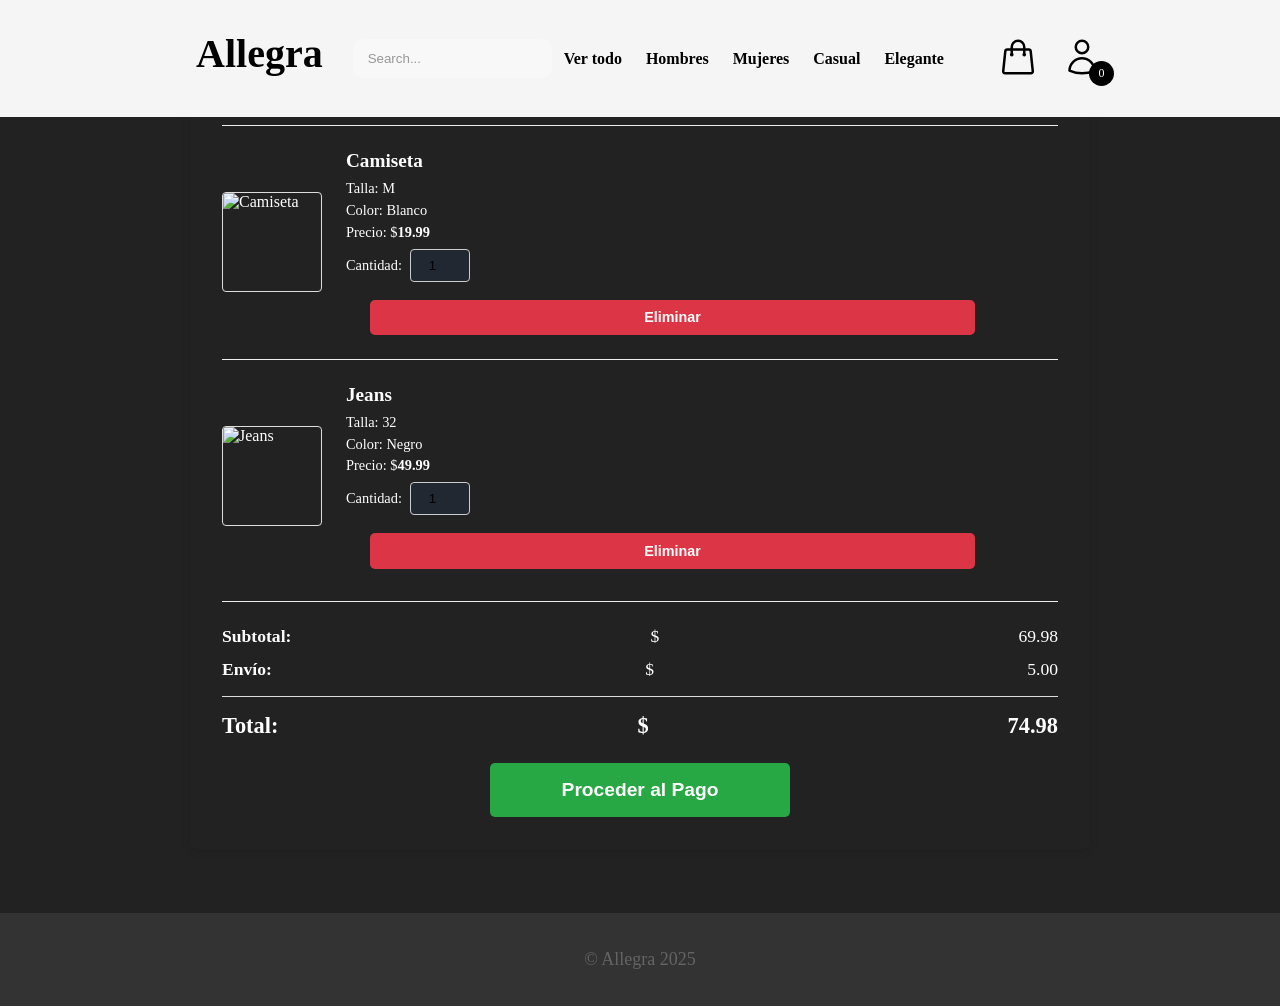
==== cart.html @ 935fc61a "Agregar la página del carrito de compras con funcionalidad basica" ====
<!DOCTYPE html>
<html lang="es">
<head>
    <meta charset="UTF-8">
    <meta name="viewport" content="width=device-width, initial-scale=1.0">
    <title>Carrito de Compras - Allegra</title>
    <link rel="stylesheet" href="asset/styles.css">
    <link rel="stylesheet" href="asset/stylesCart.css">
</head>
<body>
    <header>
        <div class="container">
            <h1 class="logo">Allegra</h1>
            <div class="search-bar">
                <input type="text" placeholder="Search...">
            </div>
            <nav>
                <ul>
                    <li><a href="index.html#product-grid">Ver todo</a></li>
                    <li><a href="men.html">Hombres</a></li>
                    <li><a href="woman.html">Mujeres</a></li>
                    <li><a href="#">Casual</a></li>
                    <li><a href="#">Elegante</a></li>
                </ul>
            </nav>
            <div class="container-icon">
                <a href="cart.html">
                    <svg xmlns="http://www.w3.org/2000/svg" fill="none" viewBox="0 0 24 24" stroke-width="1.5"
                    stroke="currentColor" class="icon-cart">
                    <path stroke-linecap="round" stroke-linejoin="round"
                        d="M15.75 10.5V6a3.75 3.75 0 1 0-7.5 0v4.5m11.356-1.993 1.263 12c.07.665-.45 1.243-1.119 1.243H4.25a1.125 1.125 0 0 1-1.12-1.243l1.264-12A1.125 1.125 0 0 1 5.513 7.5h12.974c.576 0 1.059.435 1.119 1.007ZM8.625 10.5a.375.375 0 1 1-.75 0 .375.375 0 0 1 .75 0Zm7.5 0a.375.375 0 1 1-.75 0 .375.375 0 0 1 .75 0Z" />
                </svg>
                </a>
                <a href="login.html">
                    <svg xmlns="http://www.w3.org/2000/svg" fill="none" viewBox="0 0 24 24" stroke-width="1.5"
                        stroke="currentColor" class="icon-user">
                        <path stroke-linecap="round" stroke-linejoin="round"
                            d="M15.75 6a3.75 3.75 0 1 1-7.5 0 3.75 3.75 0 0 1 7.5 0ZM4.501 20.118a7.5 7.5 0 0 1 14.998 0A17.933 17.933 0 0 1 12 21.75c-2.676 0-5.216-.584-7.499-1.632Z" />
                    </svg>
                </a>
                <div class="count-products">
                    <span id="contador-productos">0</span>
                </div>
            </div>
        </div>
    </header>

    <main>
        <section class="cart-container">
            <h2>Carrito de Compras</h2>

            <div class="cart-items">
                <div class="cart-item">
                    <img src="https://via.placeholder.com/100" alt="Camiseta">
                    <div class="item-details">
                        <h3>Camiseta</h3>
                        <p>Talla: M</p>
                        <p>Color: Blanco</p>
                        <p>Precio: $<span class="item-price">19.99</span></p>
                        <div class="item-quantity">
                            <label for="qty-1">Cantidad:</label>
                            <input type="number" id="qty-1" value="1" min="1" onchange="updateCart()">
                        </div>
                        <button class="remove-item" onclick="removeItem(this)">Eliminar</button>
                    </div>
                </div>

                <div class="cart-item">
                    <img src="https://via.placeholder.com/100" alt="Jeans">
                    <div class="item-details">
                        <h3>Jeans</h3>
                        <p>Talla: 32</p>
                        <p>Color: Negro</p>
                        <p>Precio: $<span class="item-price">49.99</span></p>
                        <div class="item-quantity">
                            <label for="qty-2">Cantidad:</label>
                            <input type="number" id="qty-2" value="1" min="1" onchange="updateCart()">
                        </div>
                        <button class="remove-item" onclick="removeItem(this)">Eliminar</button>
                    </div>
                </div>

                </div>

            <div class="cart-summary">
                <div class="summary-row">
                    <span>Subtotal:</span>
                    $<span id="subtotal">0.00</span>
                </div>
                <div class="summary-row">
                    <span>Envío:</span>
                    $<span id="shipping">5.00</span>
                </div>
                <div class="summary-row total">
                    <span>Total:</span>
                    $<span id="total">0.00</span>
                </div>
                <button class="checkout-button">Proceder al Pago</button>
            </div>
        </section>
    </main>
    <footer>
        <div class="container">
            <p>&copy; Allegra 2025</p>
        </div>
    </footer>

    <script src="asset/scriptCart.js"></script>
</body>
</html>
---- asset/styles.css ----
* {
    margin: 0;
    padding: 0;
    box-sizing: border-box;
}


body {
    margin: 0 auto;
    background-color: white;
    max-width: 100 px;
    font-family: 'Playfair Display', serif;
}

html {
    scroll-behavior: smooth;
}

h1 {
    font-size: 3.5em;
}

h2 {
    font-size: 2.0em;
}

p {
    font-size: 1.25em;
}

ul {
    list-style: none;
    display: flex;
    justify-content: space-around;
    padding: 0;

}

button {
    width: 85%;
    padding: 12px;
    margin-top: 18px;
    border: none;
    border-radius: 10px;
    background-color: #000;
    color: #fff;
    cursor: pointer;
    font-weight: bold;
    transition: background 0.3s;
}

button:hover {
    background-color: grey;
}

.container {
    max-width: 1400px;
    margin: auto;
}

.search-bar input {
    padding: 8px;
    border-radius: 20px;
    border: 1px solid #ccc;
    width: 500px;
}

.icon-cart {
    width: 40px;
    height: 40px;
    stroke: #000;

}

.icon-cart:hover {
    cursor: pointer;
}

.icon-user {
    width: 40px;
    height: 40px;
}

img {
    max-width: 100%;
}

header {
    display: flex;
    justify-content: space-between;
    padding: 5px 0 5px 0;
    background-color: whitesmoke;
    z-index: 1;
}

.container-icon {
    position: relative;
}

.count-products {
    position: absolute;
    top: 55% right 0;
    background-color: #000;
    color: #fff;
    width: 25px;
    height: 25px;
    display: flex;
    justify-content: center;
    align-items: center;
    border-radius: 50%;
}

#contador-productos {
    font-size: 12px;
}


.cart-product {
    display: flex;
    align-items: center;
    justify-content: space-between;
    padding: 30px;

    border-bottom: 1px solid rgba(0, 0, 0, 0.20);
}


.info-cart-product {
    display: flex;
    justify-content: space-between;
    flex: 0.8;
}

.titulo-producto-carrito {
    font-size: 20px;
}

.precio-producto-carrito {
    font-weight: 700;
    font-size: 20px;
    margin-left: 10px;
}

.cantidad-producto-carrito {
    font-weight: 400;
    font-size: 20px;
}

.cart-total {
    display: flex;
    justify-content: center;
    align-items: center;
    padding: 20px 0;
    gap: 20px;
}

.cart-total h3 {
    font-size: 20 px;
    font-weight: 700;
}

.total-pagar {
    font-size: 20 px;
    font-weight: 900;
}

.icon-close {
    width: 25px;
    height: 25px;
}

.icon-close:hover {
    stroke: red;
    cursor: pointer;
}

.container-cart-products {
    position: absolute;
    top: 50px;
    right: 0;
    background-color: white;
    width: 400px;
    z-index: 2;
    box-shadow: 0 10px 20px rgba(0, 0, 0, 0.20);
    border-radius: 10px;


}

header .logo {
    margin: 0;
    padding: 25px 30px;
    font-weight: bold;

}

header .container {
    display: flex;
    flex-direction: column;
    align-items: center;
}

header .container-icon {
    display: flex;
    flex-direction: column;
    align-items: center;
}

header nav {
    display: flex;
    flex-direction: column;
    text-align: center;
    padding-bottom: 25px;
}

header a {
    padding: 5px 12px;
    text-decoration: none;
    font-weight: bold;
    color: black;
}

header a:hover {
    color: grey;
}

#hero {
    display: flex;
    align-items: center;
    justify-content: center;
    text-align: center;
    flex-direction: column;
    height: 90vh;
    color: white;
    background-image: linear-gradient(0deg,
            rgba(0, 0, 0, 0.5),
            rgba(0, 0, 0, 0.5)), url("images/ben-scott-bCnM5P0gcpY-unsplash.jpg");
    background-repeat: no-repeat;
    background-size: cover;
    background-position: center center;
}

#hero h1 {
    color: white;
}


.button-register {
    padding: 10px 40 px;
    margin-top: 18px;
    border: none;
    border-radius: 10px;
    background-color: #000;
    color: #fff;
    cursor: pointer;
    font-weight: bold;
}


.button-register:hover {
    color: gray;
}

footer {
    font-size: 0.5vw;

}

footer p {
    margin: 0;
    padding: 12px;
    color: rgb(100, 100, 100)
}

footer .container {
    height: 150 px;
    display: flex;
    justify-content: center;
    align-items: flex-end;
}

/* Main*/
.container-items {
    display: grid;
    grid-template-columns: repeat(3, 1fr);
    gap: 20px;
    padding: 50px 12px;
    padding-top: 90px;

}

.container-items-men {
    display: grid;
    grid-template-columns: repeat(3, 1fr);
    gap: 20px;
    padding: 50px 12px;
    padding-top: 150px;

}

.item {
    border-radius: 10px;
}

.item:hover {
    box-shadow: 0 10px 20px rgba(0, 0, 0, 0.20);
}

.info-product {
    padding: 15px 30 px;
    line-height: 2;
    display: flex;
    flex-direction: column;
    gap: 10px;
}

.item img {
    width: 100%;
    height: 650px;
    object-fit: cover;
    border-radius: 10px 10px 0 0;
    transition: all .5s;
}

.item figure {
    overflow: hidden;

}

.item:hover img {
    transform: scale(1.2);
}

@media(min-width:720px) {

    header {
        position: fixed;
        width: 100%;

    }

    header .container {
        flex-direction: row;
        justify-content: space-between;
    }

    header .container-icon {
        flex-direction: row;
    }

    header nav {
        flex-direction: row;
        padding-bottom: 0;
        padding-right: 30px;
    }



}

/* LOGIN */

#login {
    display: flex;
    align-items: center;
    justify-content: center;
    text-align: center;
    flex-direction: column;
    height: 100vh;
    color: white;
    background-image: linear-gradient(0deg,
            rgba(0, 0, 0, 0.5),
            rgba(0, 0, 0, 0.5)), url("images/ben-scott-bCnM5P0gcpY-unsplash.jpg");
    background-repeat: no-repeat;
    backdrop-filter: blur(8px);
    background-size: cover;
    background-position: center center;
}

.login-container {
    background: rgba(255, 255, 255, 0.886);
    border-radius: 20px;
    box-shadow: 0 8px 32px 0 rgba(31, 38, 135, 0.37);
    backdrop-filter: blur(8px);
    -webkit-backdrop-filter: blur(8px);
    border: 1px solid rgba(255, 255, 255, 0.18);
    padding: 40px;
    max-width: 400px;
    width: 90%;
    color: #000000;
    text-align: center;
}

.logo {
    font-family: 'Playfair Display', serif;
    font-size: 2.5rem;
    margin-bottom: 10px;
}

.login-title {
    font-size: 1.8rem;
    margin-bottom: 20px;
    font-weight: 600;
}

input[type="text"],
input[type="email"],
input[type="password"] {
    width: 100%;
    padding: 12px 15px;
    margin: 10px 0;
    border: none;
    border-radius: 10px;
    background: rgba(255, 255, 255, 0.3);
    color: #000000;
}

input::placeholder {
    color: rgba(111, 111, 111, 0.7);
}

.login-options {
    display: flex;
    justify-content: space-between;
    align-items: center;
    font-size: 0.9rem;
    color: #000000;
    margin-top: 10px;
}

.login-container p {
    font-size: 0.9rem;
    margin-top: 10px;
}

/* Sign Up */

#left-form{
    width: 50%;
    height: 100%;
    overflow: hidden;
    float: left;
    background-color: #fff url("images/aiony-haust-owp8uQgoK8U-unsplash.jpg") no-repeat center;
    background-size:  cover;
}

#right-form{
    width: 50%;
    height: 100%;
    margin: 0;
    float: left;
    background-color: #fff;
}
---- asset/stylesCart.css ----
/* Estilos básicos para el cuerpo y la fuente */
body {
    font-family: 'Playfair Display', serif;
  margin: 0;
  padding: 0;
  background-color: #222;
  color: #ffffff;
  display: flex;
  flex-direction: column;
  min-height: 100vh;
}c

/* Estilos para el encabezado */
header {
    display: flex;
    justify-content: space-between;
    padding: 5px 0 5px 0;
    background-color: whitesmoke;
    z-index: 1;
}

header .logo {
    font-family: 'Playfair Display', serif;
    font-size: 2.5rem;
    margin: 0;
    padding: 25px 30px;
    font-weight: bold;
    margin-bottom: 10px;
    color: #000000;
}

header .container {
    display: flex;
    flex-direction: column;
    align-items: center;
}

header .container-icon {
    display: flex;
    flex-direction: column;
    align-items: center;
    position: relative;
}

.search-bar input {
    width: 100%;
    padding: 12px 15px;
    margin: 10px 0;
    border: none;
    border-radius: 10px;
    background: rgba(255, 255, 255, 0.3);
    color: #000000;
    
}

.icon-cart {
    width: 40px;
    height: 40px;
    stroke: #000;
}

.icon-cart:hover {
    cursor: pointer;
}

.icon-user {
    width: 40px;
    height: 40px;
}

.count-products {
    position: absolute;
    top: 55%;
    right: 0;
    background-color: #000;
    color: #fff;
    width: 25px;
    height: 25px;
    display: flex;
    justify-content: center;
    align-items: center;
    border-radius: 50%;
}

#contador-productos {
    font-size: 12px;
}

header nav {
    display: flex;
    flex-direction: column;
    text-align: center;
    padding-bottom: 25px;
}

header a {
    padding: 5px 12px;
    text-decoration: none;
    font-weight: bold;
    color: black;
}

header a:hover {
    color: grey;
}

@media(min-width:720px) {
    header {
      position: fixed;  
      width: 100%;
      top: 0;

        
    }
    header .container {
        flex-direction: row;
        justify-content: space-between;
    }
    header .container-icon {
        flex-direction: row;
    }
    header nav {
        flex-direction: row;
        padding-bottom: 0;
        padding-right: 30px;
    }

    footer {
        position: static;
        width: 100%;
        left: 0;
        bottom: 0;
        background-color: #333;
        color: #fff;
        text-align: center;
        padding: 1.5rem 0;
        margin-top: 2rem;
        font-size: 0.9rem;
    }
}

/* Estilos para el contenedor principal del carrito */
.cart-container {
  max-width: 900px;
  margin: 2rem auto;
  background-color: #222;
  padding: 2rem;
  border-radius: 8px;
  box-shadow: 0 2px 10px rgba(0, 0, 0, 0.1);
}



.cart-container h2 {
  text-align: center;
  color: #333;
  margin-bottom: 1.5rem;
}

/* Estilos para los artículos individuales en el carrito */
.cart-items {
  border-top: 1px solid #eee;
  padding-top: 1.5rem;
}

.cart-item {
  display: flex;
  align-items: center;
  margin-bottom: 1.5rem;
  padding-bottom: 1.5rem;
  border-bottom: 1px solid #eee;
}

.cart-item:last-child {
  border-bottom: none;
  padding-bottom: 0;
}

.cart-item img {
  width: 100px;
  height: 100px;
  object-fit: cover;
  margin-right: 1.5rem;
  border-radius: 4px;
  border: 1px solid #ddd;
}

.item-details {
  flex-grow: 1;
}

.item-details h3 {
  margin: 0 0 0.5rem 0;
  font-size: 1.2rem;
  color: #ffffff;
}

.item-details p {
  margin: 0.3rem 0;
  color: #ffffff;
  font-size: 0.9rem;
}

.item-details .item-price {
  font-weight: bold;
  color: #ffffff;
}

.item-quantity {
  display: flex;
  align-items: center;
  margin-top: 0.5rem;
}

.item-quantity label {
  margin-right: 0.5rem;
  font-size: 0.9rem;
  color: #ffffff;
}

.item-quantity input[type="number"] {
  width: 60px;
  padding: 0.5rem;
  border: 1px solid #ccc;
  border-radius: 4px;
  text-align: center;
  background-color: #222831;
}

.remove-item {
  background-color: #dc3545;
  color: #fff;
  border: none;
  padding: 0.6rem 1rem;
  border-radius: 5px;
  cursor: pointer;
  font-size: 0.9rem;
  transition: background-color 0.3s ease;
  margin-left: 1.5rem;
  
}

.remove-item:hover {
  background-color: #c82333;
}

/* Estilos para el resumen del carrito */
.cart-summary {
  margin-top: 2rem;
  padding-top: 1.5rem;
  border-top: 1px solid #eee;
  text-align: right;
}

.summary-row {
  display: flex;
  justify-content: space-between;
  margin-bottom: 0.8rem;
  font-size: 1.1rem;
}

.summary-row span:first-child {
  font-weight: bold;
  color: #ffffff;
}

.summary-row.total {
  font-size: 1.4rem;
  font-weight: bold;
  color: #ffffff;
  border-top: 1px solid #ddd;
  padding-top: 1rem;
  margin-top: 1rem;
}

.checkout-button {
  background-color: #28a745;
  color: #fff;
  border: none;
  padding: 1rem 2rem;
  border-radius: 5px;
  cursor: pointer;
  font-size: 1.2rem;
  margin-top: 1.5rem;
  transition: background-color 0.3s ease;
  width: 100%;
  max-width: 300px;
  display: block;
  margin-left: auto;
  margin-right: auto;
}

.checkout-button:hover {
  background-color: #218838;
}

/* Estilos para el pie de página */
footer {
    font-size: 0.5vw;
    width: 100%;
    position: static;
    left: 0;
    bottom: 0;
  background-color: #333;
  color: #fff;
    text-align: center;
    padding: 1.5rem 0;
  margin-top: 2rem;
  font-size: 0.9rem;
}

footer p {
    margin: 0;
    padding: 12px;
    color: rgb(100, 100, 100)
}

footer .container {
    height: 150 px;
    display: flex;
    justify-content: center;
    align-items: flex-end;
}

html, body {
    height: 100%;
}
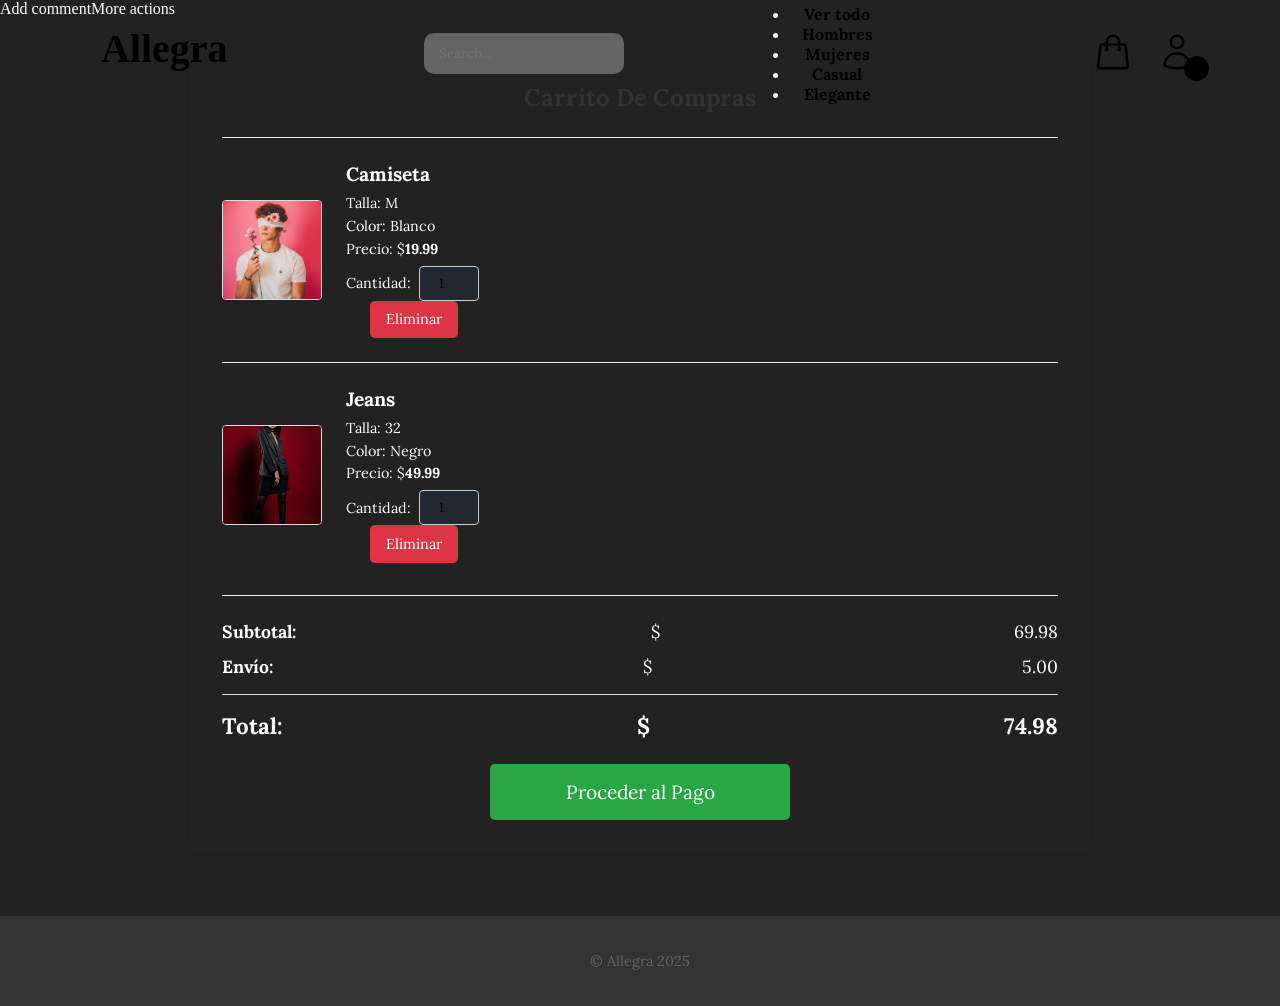
==== commit 8aa5efcf: "Carrito terminado" ====
--- a/cart.html
+++ b/cart.html
@@ -1,4 +1,4 @@
-<!DOCTYPE html>
+<!DOCTYPE html>Add commentMore actions
 <html lang="es">
 <head>
     <meta charset="UTF-8">
@@ -16,7 +16,7 @@
             </div>
             <nav>
                 <ul>
-                    <li><a href="index.html#product-grid">Ver todo</a></li>
+                    <li><a href="#product-grid">Ver todo</a></li>
                     <li><a href="men.html">Hombres</a></li>
                     <li><a href="woman.html">Mujeres</a></li>
                     <li><a href="#">Casual</a></li>
@@ -39,7 +39,7 @@
                     </svg>
                 </a>
                 <div class="count-products">
-                    <span id="contador-productos">0</span>
+                    <span id="contador-productos"></span>
                 </div>
             </div>
         </div>
@@ -51,7 +51,7 @@
 
             <div class="cart-items">
                 <div class="cart-item">
-                    <img src="https://via.placeholder.com/100" alt="Camiseta">
+                    <img src="asset/images/tide_trasher_x-EAp7LSPhg6c-unsplash.jpg" alt="Camiseta">
                     <div class="item-details">
                         <h3>Camiseta</h3>
                         <p>Talla: M</p>
@@ -66,7 +66,7 @@
                 </div>
 
                 <div class="cart-item">
-                    <img src="https://via.placeholder.com/100" alt="Jeans">
+                    <img src="asset/images/ryanwar-hanif-sgvT6QGJhfY-unsplash.jpg" alt="Jeans">
                     <div class="item-details">
                         <h3>Jeans</h3>
                         <p>Talla: 32</p>
@@ -107,4 +107,4 @@
 
     <script src="asset/scriptCart.js"></script>
 </body>
-</html>
+</html>
--- a/asset/styles.css
+++ b/asset/styles.css
@@ -1,79 +1,85 @@
+@import url("css/variables.css");
+
 * {
+    padding: 0;
     margin: 0;
-    padding: 0;
     box-sizing: border-box;
-}
-
-
-body {
-    margin: 0 auto;
-    background-color: white;
-    max-width: 100 px;
-    font-family: 'Playfair Display', serif;
-}
-
-html {
     scroll-behavior: smooth;
-}
-
-h1 {
-    font-size: 3.5em;
-}
-
-h2 {
-    font-size: 2.0em;
-}
-
-p {
-    font-size: 1.25em;
-}
-
-ul {
+    font-family: var(--font-family-lora);
+}
+
+
+/* ============= START HEADER ============= */
+
+.header {
+    display: flex;
+    align-items: center;
+    position: fixed;
+    top: 0;
+    height: var(--header-height);
+    background-color: transparent;
+    transition: background var(--default-duration) ease;
+    z-index: 1000;
+}
+
+.header__container {
+    display: flex;
+    justify-content: space-between;
+    align-items: center;
+    padding: 0 var(--padding-1);
+}
+
+.header__logo h1 {
+    color: var(--black-75);
+    font-size: var(--font-size-2);
+}
+
+.header__links {
     list-style: none;
     display: flex;
-    justify-content: space-around;
-    padding: 0;
-
-}
-
-button {
-    width: 85%;
-    padding: 12px;
-    margin-top: 18px;
-    border: none;
-    border-radius: 10px;
-    background-color: #000;
-    color: #fff;
-    cursor: pointer;
-    font-weight: bold;
-    transition: background 0.3s;
-}
-
-button:hover {
-    background-color: grey;
-}
-
-.container {
-    max-width: 1400px;
-    margin: auto;
-}
-
-.search-bar input {
-    padding: 8px;
-    border-radius: 20px;
-    border: 1px solid #ccc;
-    width: 500px;
-}
-
+}
+
+.header__link {
+    position: relative;
+    padding: var(--padding-1);
+    font-size: calc(var(--font-size-1) * 1.1);
+    color: var(--black-75);
+    text-transform: uppercase;
+}
+
+.header__link a {
+    position: relative;
+}
+
+.header__link a::after {
+    content: "";
+    position: absolute;
+    bottom: -15px;
+    left: 0;
+    width: 100%;
+    height: 1px;
+    background-color: var(--black-75);
+    opacity: 0;
+    transition: all var(--default-duration) ease;
+}
+
+.header__link a:hover::after,
+.header__link a.active::after {
+    bottom: -5px;
+    opacity: 1;
+}
+
+.container-icon {
+    position: relative;
+}
 .icon-cart {
     width: 40px;
     height: 40px;
-    stroke: #000;
-
-}
-
+
+}
 .icon-cart:hover {
     cursor: pointer;
+    color: gray;
 }
 
 .icon-user {
@@ -81,373 +87,687 @@
     height: 40px;
 }
 
-img {
-    max-width: 100%;
-}
-
-header {
+.icon-user:hover {
+    cursor: pointer;
+    color: gray;
+}
+
+.header__btn {
+    display: none;
+    flex-direction: column;
+    position: relative;
+    width: 30px;
+    height: 20px;
+    cursor: pointer;
+}
+
+.header__btn span {
+    position: absolute;
+    top: calc(var(--i) * 1px);
+    width: 100%;
+    height: 1px;
+    background-color: var(--black-100);
+    transition: all var(--default-duration) ease;
+}
+
+.menu-toggled .header__btn span:nth-child(1) {
+    transform: rotate(-45deg);
+    top: 10px;
+}
+
+.menu-toggled .header__btn span:nth-child(2) {
+    opacity: 0;
+}
+
+.menu-toggled .header__btn span:nth-child(3) {
+    transform: rotate(45deg);
+    top: 10px;
+}
+
+@media screen and (max-width: 768px) {
+    .header__btn {
+        display: flex;
+    }
+
+    .header__links {
+        position: fixed;
+        flex-direction: column;
+        align-items: center;
+        row-gap: 1.5rem;
+        top: var(--header-height);
+        left: -200%;
+        bottom: 0;
+        min-width: 240px;
+        width: 100%;
+        max-width: 300px;
+        background-color: var(--white-100-opcty-212);
+        border: 1px solid var(--white-95);
+        transition: left var(--default-duration) ease;
+    }
+
+    .menu-toggled .header__links {
+        left: 0;
+    }
+}
+
+/* ============= END HEADER ============= */
+
+/* ============= START HOME SECTION ============= */
+
+.home {
+    position: relative;
+    height: var(--full-view-height);
+    padding-top: var(--header-height);
+}
+
+.home__content {
+    display: flex;
+    width: 100%;
+    height: 100%;
+}
+
+.home__slide {
+    height: var(--full-view-height);
+    width: 100%;
+    background-color: var(--white-100);
+}
+
+.home__image {
+    width: 100%;
+    height: 100%;
+    transform: translateY(100px) scale(0.5);
+    opacity: 0;
+    transition: transform var(--fast-duration) ease, opacity var(--fast-duration) ease;
+}
+
+.home__slide.reveal .home__image {
+    transform: translateY(0) scale(1);
+    opacity: 1;
+}
+
+.home__image img {
+    object-fit: contain !important;
+}
+
+.home__description {
+    display: flex;
+    flex-direction: column;
+    position: absolute;
+    width: 100%;
+    top: 40%;
+    left: 50%;
+    transform: translate(-50%, -50%);
+    text-align: center;
+}
+
+.home__sub-heading {
+    font-size: clamp(var(--font-size-1-5), 4vw, var(--font-size-2));
+    font-weight: var(--font-sime-bold);
+    text-transform: capitalize;
+    color: var(--dark-lead);
+    transform: scaleX(0.2);
+    opacity: 0;
+    transition: transform var(--fast-duration) ease, opacity var(--fast-duration) ease;
+}
+
+.home__heading {
+    font-size: clamp(var(--font-size-2-5), 6vw, var(--font-size-3) * 1.5);
+    color: var(--black-100);
+    text-transform: capitalize;
+    transform: scaleX(0.2);
+    opacity: 0;
+    transition: transform var(--fast-duration) ease, opacity var(--fast-duration) ease;
+    transition-delay: 0.5s;
+}
+
+.home__slide.reveal :where(.home__sub-heading, .home__heading) {
+    transform: scaleX(1);
+    opacity: 1;
+}
+
+.shop-btn {
+    display: block;
+    position: absolute;
+    top: 70%;
+    left: 50%;
+    transform: translate(-50%, -50%);
+    padding: var(--padding-1) var(--padding-3);
+    background-color: var(--dark-lead);
+    font-weight: var(--font-sime-bold);
+    color: var(--white-100);
+    text-transform: uppercase;
+    white-space: nowrap;
+    z-index: 20;
+    transition: background var(--default-duration) ease;
+}
+
+.shop-btn:hover {
+    background-color: var(--dark-lead-hover);
+}
+
+.go-down-btn {
+    display: flex;
+    align-items: center;
+    justify-content: center;
+    position: absolute;
+    bottom: 50px;
+    right: 15%;
+    width: 90px;
+    height: 90px;
+    z-index: 20;
+    transition: transform var(--default-duration) linear;
+}
+
+.go-down-btn:hover {
+    transform: scale(1.1);
+}
+
+.go-down-btn .icon {
+    font-size: var(--font-size-2);
+}
+
+.go-down-btn .circle-text {
+    position: absolute;
+    width: 100%;
+    height: 100%;
+    animation: rotateText var(--slowest-duration) infinite linear;
+}
+
+.go-down-btn .circle-text span {
+    position: absolute;
+    font-size: calc(var(--font-size-1) / 1.3);
+    top: 0;
+    left: 50%;
+    transform: translate(-50%, -50%);
+    transform-origin: 0 45px;
+}
+
+@keyframes rotateText {
+    from {
+        transform: rotate(360deg);
+    }
+    to {
+        transform: rotate(0deg);
+    }
+}
+
+/* ============= END Home SECTION ============= */
+
+.section__title {
+    text-align: center;
+    font-size: var(--font-size-1-5);
+    margin-bottom: var(--margin-2);
+}
+
+.section__title h1 {
+    text-transform: uppercase;
+}
+
+/* ============= START NEW SECTION ============= */
+
+.new {
+    padding: calc(var(--padding-3) * 1.3) 0;
+    min-height: var(--full-view-height);
+}
+
+@media screen and (max-width: 992px) {
+    .new__content {
+        max-width: 600px;
+    }
+}
+
+@media screen and (max-width: 768px) {
+    .new__content {
+        max-width: 300px;
+    }
+}
+
+.swiper-btns {
     display: flex;
     justify-content: space-between;
-    padding: 5px 0 5px 0;
-    background-color: whitesmoke;
-    z-index: 1;
-}
-
-.container-icon {
-    position: relative;
-}
-
-.count-products {
-    position: absolute;
-    top: 55% right 0;
-    background-color: #000;
-    color: #fff;
-    width: 25px;
-    height: 25px;
-    display: flex;
+    margin-bottom: var(--margin-1);
+}
+
+.swiper-btn {
+    display: flex;
+    align-items: center;
     justify-content: center;
-    align-items: center;
-    border-radius: 50%;
-}
-
-#contador-productos {
-    font-size: 12px;
-}
-
-
-.cart-product {
-    display: flex;
-    align-items: center;
+    position: static !important;
+    width: 40px !important;
+    height: 40px !important;
+}
+
+.swiper-btn::after {
+    display: none;
+}
+
+.new__products {
+    transition-delay: 0s !important;
+}
+
+.product-card {
+    overflow: hidden;
+}
+
+.product-card__image {
+    width: 100%;
+    height: 360px;
+    background-color: var(--white-95);
+    overflow: hidden;
+}
+
+.product-card__image img {
+    transition: transform var(--slowest-duration) ease;
+}
+
+.product-card:hover .product-card__image img {
+    transform: scale(1.2);
+}
+
+.product-card__description {
+    display: flex;
+    flex-direction: column;
+    row-gap: 1rem;
+    position: relative;
+    padding: var(--padding-1) 3px;
+    background-color: var(--white-100);
+}
+
+.product-card__description .row {
+    display: flex;
     justify-content: space-between;
-    padding: 30px;
-
-    border-bottom: 1px solid rgba(0, 0, 0, 0.20);
-}
-
-
-.info-cart-product {
-    display: flex;
-    justify-content: space-between;
-    flex: 0.8;
-}
-
-.titulo-producto-carrito {
-    font-size: 20px;
-}
-
-.precio-producto-carrito {
-    font-weight: 700;
-    font-size: 20px;
-    margin-left: 10px;
-}
-
-.cantidad-producto-carrito {
-    font-weight: 400;
-    font-size: 20px;
-}
-
-.cart-total {
+    align-items: center;
+}
+
+.product-card__description .border-animation {
+    display: block;
+    position: absolute;
+    background-color: var(--black-100);
+    transition: all var(--default-duration) ease;
+}
+
+.product-card__description .border-animation:nth-of-type(1) {
+    height: 0px;
+    width: 2px;
+    left: 0;
+    top: 0;
+}
+
+.product-card__description .border-animation:nth-of-type(2) {
+    height: 2px;
+    width: 0px;
+    left: 0;
+    bottom: 0;
+}
+
+.product-card__description .border-animation:nth-of-type(3) {
+    height: 0px;
+    width: 2px;
+    right: 0;
+    bottom: 0;
+}
+
+.product-card:hover .product-card__description .border-animation:nth-of-type(1) {
+    height: 100%;
+}
+
+.product-card:hover .product-card__description .border-animation:nth-of-type(2) {
+    width: 100%;
+}
+
+.product-card:hover .product-card__description .border-animation:nth-of-type(3) {
+    height: 100%;
+}
+
+.product-card__btn {
+    transition: color var(--default-duration) ease;
+}
+
+.product-card__btn:hover {
+    color: var(--dark-lead);
+}
+
+.product-card__btn,
+.explore-more {
+    display: flex;
+    align-items: center;
+    column-gap: 5px;
+    width: fit-content;
+    background-color: transparent;
+}
+
+.explore-more span {
+    transition: transform var(--default-duration) ease;
+}
+
+.explore-more:hover span {
+    transform: translateX(2px);
+}
+
+.product-card__title {
+    text-transform: capitalize;
+    font-size: calc(var(--font-size-1-5) / 1.3);
+}
+
+.product-card__price {
+    font-size: calc(var(--font-size-1-5) / 1.3);
+    color: var(--dark-lead);
+}
+
+/* ============= END NEW SECTION ============= */
+
+/* ============= START SHOP SECTION ============= */
+
+.shop {
+    padding: calc(var(--padding-3) * 1.3) 0;
+    min-height: 100vh;
+}
+
+.shop__content {
+    display: flex;
+    flex-direction: column;
+    align-items: center;
+    row-gap: 2rem;
+}
+
+.shop__categories {
     display: flex;
     justify-content: center;
-    align-items: center;
-    padding: 20px 0;
+    flex-wrap: wrap;
+    gap: 1rem;
+}
+
+.shop__category {
+    text-transform: capitalize;
+    padding: calc(var(--padding-1) / 2) var(--padding-1);
+}
+
+.shop__category.selected {
+    background-color: var(--black-100);
+    color: var(--white-100) !important;
+}
+
+.shop__products {
+    display: flex;
+    flex-wrap: wrap;
     gap: 20px;
-}
-
-.cart-total h3 {
-    font-size: 20 px;
-    font-weight: 700;
-}
-
-.total-pagar {
-    font-size: 20 px;
-    font-weight: 900;
-}
-
-.icon-close {
-    width: 25px;
-    height: 25px;
-}
-
-.icon-close:hover {
-    stroke: red;
-    cursor: pointer;
-}
-
-.container-cart-products {
-    position: absolute;
-    top: 50px;
-    right: 0;
-    background-color: white;
-    width: 400px;
-    z-index: 2;
-    box-shadow: 0 10px 20px rgba(0, 0, 0, 0.20);
-    border-radius: 10px;
-
-
-}
-
-header .logo {
-    margin: 0;
-    padding: 25px 30px;
-    font-weight: bold;
-
-}
-
-header .container {
-    display: flex;
-    flex-direction: column;
-    align-items: center;
-}
-
-header .container-icon {
-    display: flex;
-    flex-direction: column;
-    align-items: center;
-}
-
-header nav {
-    display: flex;
-    flex-direction: column;
-    text-align: center;
-    padding-bottom: 25px;
-}
-
-header a {
-    padding: 5px 12px;
-    text-decoration: none;
-    font-weight: bold;
-    color: black;
-}
-
-header a:hover {
-    color: grey;
-}
-
-#hero {
-    display: flex;
-    align-items: center;
     justify-content: center;
-    text-align: center;
-    flex-direction: column;
-    height: 90vh;
-    color: white;
-    background-image: linear-gradient(0deg,
-            rgba(0, 0, 0, 0.5),
-            rgba(0, 0, 0, 0.5)), url("images/ben-scott-bCnM5P0gcpY-unsplash.jpg");
-    background-repeat: no-repeat;
-    background-size: cover;
-    background-position: center center;
-}
-
-#hero h1 {
-    color: white;
-}
-
-
-.button-register {
-    padding: 10px 40 px;
-    margin-top: 18px;
-    border: none;
-    border-radius: 10px;
-    background-color: #000;
-    color: #fff;
-    cursor: pointer;
-    font-weight: bold;
-}
-
-
-.button-register:hover {
-    color: gray;
-}
-
-footer {
-    font-size: 0.5vw;
-
-}
-
-footer p {
-    margin: 0;
-    padding: 12px;
-    color: rgb(100, 100, 100)
-}
-
-footer .container {
-    height: 150 px;
+}
+
+.shop__product {
+    width: 100%;
+    max-width: 268px;
+}
+
+.shop__product.hide {
+    display: none;
+}
+
+/* ============= END SHOP SECTION ============= */
+
+/* ============= START BRANDS SECTION ============= */
+
+.brands {
+    padding: calc(var(--padding-3) * 1.3) 0;
+}
+
+.brands__container {
     display: flex;
     justify-content: center;
-    align-items: flex-end;
-}
-
-/* Main*/
-.container-items {
-    display: grid;
-    grid-template-columns: repeat(3, 1fr);
-    gap: 20px;
-    padding: 50px 12px;
-    padding-top: 90px;
-
-}
-
-.container-items-men {
-    display: grid;
-    grid-template-columns: repeat(3, 1fr);
-    gap: 20px;
-    padding: 50px 12px;
-    padding-top: 150px;
-
-}
-
-.item {
-    border-radius: 10px;
-}
-
-.item:hover {
-    box-shadow: 0 10px 20px rgba(0, 0, 0, 0.20);
-}
-
-.info-product {
-    padding: 15px 30 px;
-    line-height: 2;
-    display: flex;
-    flex-direction: column;
-    gap: 10px;
-}
-
-.item img {
-    width: 100%;
-    height: 650px;
-    object-fit: cover;
-    border-radius: 10px 10px 0 0;
-    transition: all .5s;
-}
-
-.item figure {
-    overflow: hidden;
-
-}
-
-.item:hover img {
-    transform: scale(1.2);
-}
-
-@media(min-width:720px) {
-
-    header {
-        position: fixed;
-        width: 100%;
-
-    }
-
-    header .container {
-        flex-direction: row;
-        justify-content: space-between;
-    }
-
-    header .container-icon {
-        flex-direction: row;
-    }
-
-    header nav {
-        flex-direction: row;
-        padding-bottom: 0;
-        padding-right: 30px;
-    }
-
-
-
-}
-
-/* LOGIN */
-
-#login {
-    display: flex;
-    align-items: center;
-    justify-content: center;
-    text-align: center;
-    flex-direction: column;
+    gap: 3rem;
+    flex-wrap: wrap;
+}
+
+.brands__logo {
+    width: 150px;
+    background-color: var(--white-95);
+    padding: 10px;
+}
+
+.brands__logo img {
+    aspect-ratio: 3/2;
+    object-fit: contain;
+}
+
+/* ============= END  BRANDS SECTION ============= */
+
+/* ============= START TRENDING SECTION ============= */
+
+.trending {
+    padding: calc(var(--padding-3) * 1.3) 0;
+    min-height: 100vh;
+    background-color: var(--white-95);
+}
+
+.trending__container {
+    padding: 0 !important;
+}
+
+.trending__content {
+    width: 100%;
     height: 100vh;
-    color: white;
-    background-image: linear-gradient(0deg,
-            rgba(0, 0, 0, 0.5),
-            rgba(0, 0, 0, 0.5)), url("images/ben-scott-bCnM5P0gcpY-unsplash.jpg");
-    background-repeat: no-repeat;
-    backdrop-filter: blur(8px);
-    background-size: cover;
-    background-position: center center;
-}
-
-.login-container {
-    background: rgba(255, 255, 255, 0.886);
-    border-radius: 20px;
-    box-shadow: 0 8px 32px 0 rgba(31, 38, 135, 0.37);
-    backdrop-filter: blur(8px);
-    -webkit-backdrop-filter: blur(8px);
-    border: 1px solid rgba(255, 255, 255, 0.18);
-    padding: 40px;
-    max-width: 400px;
-    width: 90%;
-    color: #000000;
-    text-align: center;
-}
-
-.logo {
-    font-family: 'Playfair Display', serif;
-    font-size: 2.5rem;
-    margin-bottom: 10px;
-}
-
-.login-title {
-    font-size: 1.8rem;
-    margin-bottom: 20px;
-    font-weight: 600;
-}
-
-input[type="text"],
-input[type="email"],
-input[type="password"] {
-    width: 100%;
-    padding: 12px 15px;
-    margin: 10px 0;
-    border: none;
-    border-radius: 10px;
-    background: rgba(255, 255, 255, 0.3);
-    color: #000000;
-}
-
-input::placeholder {
-    color: rgba(111, 111, 111, 0.7);
-}
-
-.login-options {
-    display: flex;
-    justify-content: space-between;
-    align-items: center;
-    font-size: 0.9rem;
-    color: #000000;
-    margin-top: 10px;
-}
-
-.login-container p {
-    font-size: 0.9rem;
-    margin-top: 10px;
-}
-
-/* Sign Up */
-
-#left-form{
+}
+
+.trending__product {
+    display: flex !important;
+    width: 100% !important;
+    height: 100% !important;
+    column-gap: 2rem;
+    background-color: var(--white-95);
+    position: relative;
+}
+
+.trending__product__image {
     width: 50%;
     height: 100%;
-    overflow: hidden;
-    float: left;
-    background-color: #fff url("images/aiony-haust-owp8uQgoK8U-unsplash.jpg") no-repeat center;
-    background-size:  cover;
-}
-
-#right-form{
+}
+
+.trending__product__description {
+    display: flex;
+    flex-direction: column;
+    padding: clamp(var(--padding-1), 6vw, var(--padding-3));
+    padding-right: var(--padding-1);
+    margin-top: clamp(var(--padding-1), 6vw, var(--padding-3));
     width: 50%;
-    height: 100%;
-    margin: 0;
-    float: left;
-    background-color: #fff;
-}
+}
+
+.trending__product__text h1 {
+    margin-bottom: calc(var(--margin-1) / 2);
+    font-size: clamp(var(--font-size-2), 6vw, var(--font-size-3));
+}
+
+.trending__product__text h1 span {
+    color: var(--dark-lead);
+}
+
+.trending__product__text h1 p {
+    font-size: clamp(var(--font-size-2), 6vw, var(--font-size-2-5));
+}
+
+.trending__product__text .category {
+    font-size: var(--font-size-1);
+    font-weight: var(--font-sime-bold);
+    font-variant: small-caps;
+    color: var(--black-4\13);
+    margin-bottom: var(--margin-2);
+}
+
+.trending__product__text .desc {
+    margin-bottom: var(--margin-3);
+    font-size: clamp(var(--font-size-1), 4vw, var(--font-size-1) * 1.2);
+    letter-spacing: 0.06em;
+    line-height: 1.4em;
+}
+
+@media screen and (max-width: 992px) {
+    .trending__product__image {
+        width: 100%;
+    }
+    .trending__product__description {
+        position: absolute;
+        width: 100%;
+        height: 100%;
+        margin-top: 0;
+        justify-content: center;
+        text-align: center;
+        background-color: var(--white-100-opcty-163);
+    }
+    .trending__product__text .desc {
+        display: -webkit-box;
+        -webkit-box-orient: vertical;
+        -webkit-line-clamp: 5;
+        overflow: hidden;
+    }
+}
+
+/* ============= END TRENDING SECTION ============= */
+
+/* ============= START SUBSCRIBE SECTION ============= */
+
+.subscribe {
+    position: relative;
+    padding: calc(var(--padding-3) * 1.3) 0;
+    background-image: url("images/duong-thinh-uEKAEX7jr9g-unsplash.jpg");
+    background-position: center;
+    background-size: cover;
+}
+
+.subscribe::before {
+    content: "";
+    position: absolute;
+    background-color: var(--black-100-opcty-71);
+    top: 0;
+    left: 0;
+    right: 0;
+    bottom: 0;
+}
+
+.subscribe .section__title {
+    color: var(--white-100);
+    position: relative;
+    z-index: 10;
+}
+
+.subscribe__container {
+    display: flex;
+    flex-direction: column;
+    align-items: center;
+    row-gap: 1rem;
+    position: relative;
+    z-index: 10;
+}
+
+.subscribe__text {
+    text-transform: capitalize;
+    font-size: var(--font-size-1-5);
+    text-align: center;
+    color: var(--white-100);
+}
+
+.form {
+    display: flex;
+    flex-wrap: wrap;
+    justify-content: center;
+    gap: 1rem;
+    width: 100%;
+}
+
+.form__input {
+    font-size: var(--font-size-1);
+    border: 2px solid var(--white-100);
+    outline: none;
+    background-color: transparent;
+    padding: calc(var(--padding-1) / 2);
+    min-width: 230px;
+    width: 100%;
+    max-width: 350px;
+    color: var(--white-100);
+}
+
+.form__input::placeholder {
+    color: var(--white-85);
+}
+
+.form__btn {
+    padding: calc(var(--padding-1) / 2) var(--padding-1);
+}
+
+/* ============= END SUBSCRIBE SECTION ============= */
+
+/* ============= START FOOTER ============= */
+
+.footer {
+    background-color: var(--white-95);
+    padding-top: calc(var(--padding-3) * 1.3);
+}
+
+.footer__container {
+    display: flex;
+    flex-wrap: wrap;
+    gap: 3rem;
+    justify-content: space-between;
+    padding-bottom: calc(var(--padding-3) * 1.3);
+}
+
+.footer__col {
+    flex-basis: 230px;
+}
+
+.footer__links {
+    list-style: none;
+}
+
+.footer__link {
+    margin: calc(var(--margin-1) / 1.5) 0;
+}
+
+.footer__link a {
+    display: flex;
+    column-gap: 10px;
+}
+
+.footer__copyRight {
+    text-align: center;
+    padding: var(--padding-1) 0;
+    border-top: 2px solid var(--black-4\13);
+}
+
+.footer__copyRight span {
+    color: var(--dark-lead);
+    font-weight: var(--font-sime-bold);
+}
+
+@media screen and (max-width: 584px) {
+    .footer__container {
+        justify-content: center;
+    }
+}
+
+/* ============= END FOOTER ============= */
+
+/* ============= SCROLL UP ============= */
+
+.scroll-up {
+    display: flex;
+    align-items: center;
+    justify-content: center;
+    padding: calc(var(--padding-1) / 2);
+    position: fixed;
+    bottom: 0px;
+    right: 30px;
+    opacity: 0;
+    pointer-events: none;
+    z-index: -1;
+    transition: all var(--default-duration) ease;
+}
+
+.scroll-up.show {
+    bottom: 30px;
+    opacity: 1;
+    pointer-events: all;
+    z-index: 500;
+}
+
+
+
+
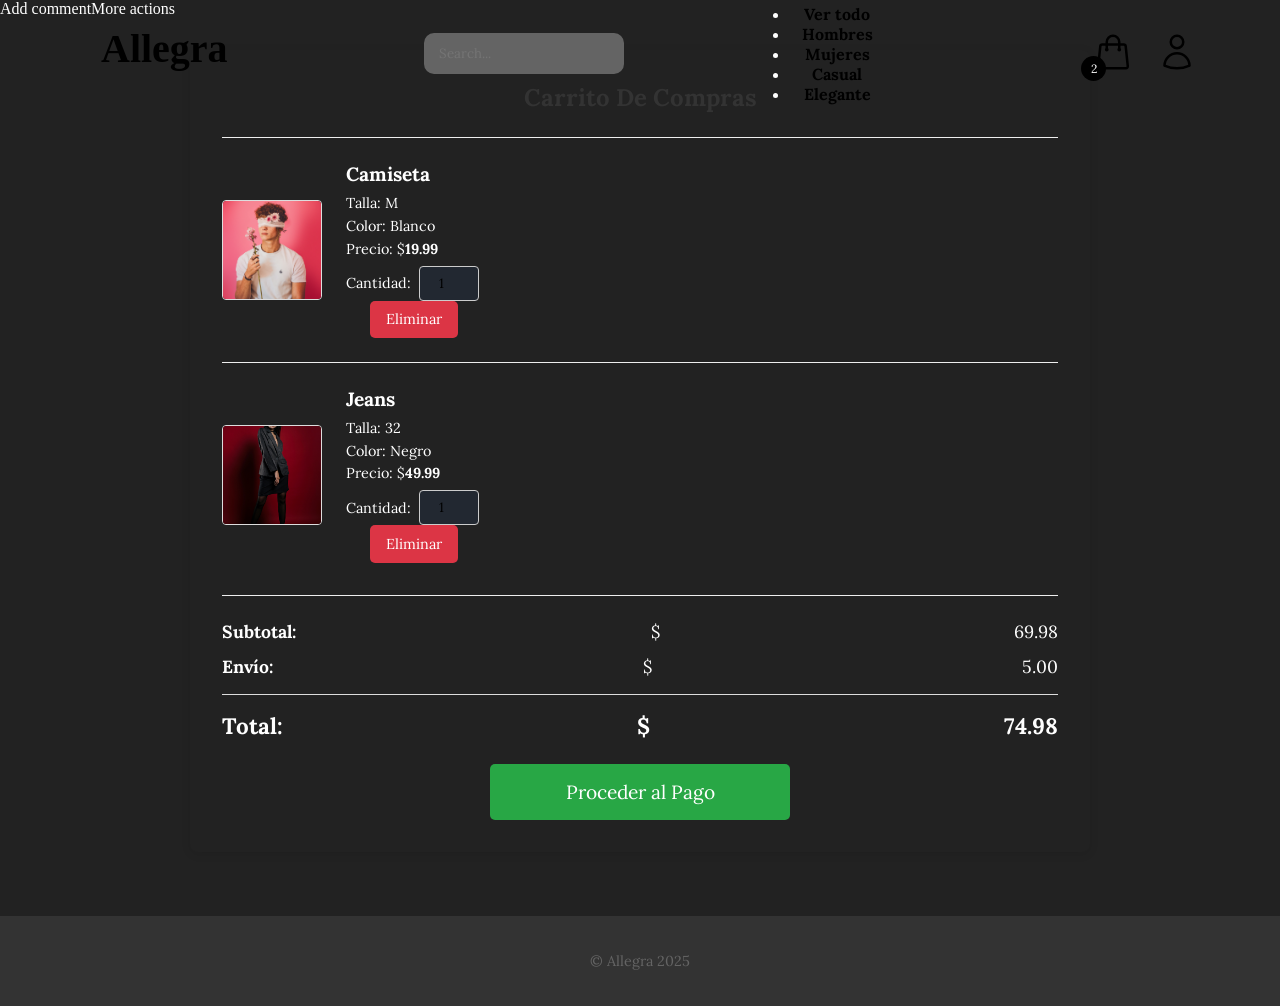
==== commit 95f83a13: "Mover archivos CSS y JS respectivamente, y refactorización de cart.html" ====
--- a/cart.html
+++ b/cart.html
@@ -5,7 +5,7 @@
     <meta name="viewport" content="width=device-width, initial-scale=1.0">
     <title>Carrito de Compras - Allegra</title>
     <link rel="stylesheet" href="asset/styles.css">
-    <link rel="stylesheet" href="asset/stylesCart.css">
+    <link rel="stylesheet" href="asset/css/stylesCart.css">
 </head>
 <body>
     <header>
@@ -105,6 +105,6 @@
         </div>
     </footer>
 
-    <script src="asset/scriptCart.js"></script>
+    <script src="asset/js/scriptCart.js"></script>
 </body>
 </html>
--- a/asset/css/stylesCart.css
+++ b/asset/css/stylesCart.css
@@ -0,0 +1,326 @@
+/* Estilos básicos para el cuerpo y la fuente */
+body {
+    font-family: 'Playfair Display', serif;
+  margin: 0;
+  padding: 0;
+  background-color: #222;
+  color: #ffffff;
+  display: flex;
+  flex-direction: column;
+  min-height: 100vh;
+}c
+
+/* Estilos para el encabezado */
+header {
+    display: flex;
+    justify-content: space-between;
+    padding: 5px 0 5px 0;
+    background-color: whitesmoke;
+    z-index: 1;
+}
+
+header .logo {
+    font-family: 'Playfair Display', serif;
+    font-size: 2.5rem;
+    margin: 0;
+    padding: 25px 30px;
+    font-weight: bold;
+    margin-bottom: 10px;
+    color: #000000;
+}
+
+header .container {
+    display: flex;
+    flex-direction: column;
+    align-items: center;
+}
+
+header .container-icon {
+    display: flex;
+    flex-direction: column;
+    align-items: center;
+    position: relative;
+}
+
+.search-bar input {
+    width: 100%;
+    padding: 12px 15px;
+    margin: 10px 0;
+    border: none;
+    border-radius: 10px;
+    background: rgba(255, 255, 255, 0.3);
+    color: #000000;
+    
+}
+
+.icon-cart {
+    width: 40px;
+    height: 40px;
+    stroke: #000;
+}
+
+.icon-cart:hover {
+    cursor: pointer;
+}
+
+.icon-user {
+    width: 40px;
+    height: 40px;
+}
+
+.count-products {
+    position: absolute;
+    top: 55%;
+    background-color: #000;
+    color: #fff;  
+    width: 25px;
+    height: 25px;
+    display: flex;
+    justify-content: center;
+    align-items: center;
+    border-radius: 50%;
+}
+
+#contador-productos {
+    font-size: 12px;
+}
+
+header nav {
+    display: flex;
+    flex-direction: column;
+    text-align: center;
+    padding-bottom: 25px;
+}
+
+header a {
+    padding: 5px 12px;
+    text-decoration: none;
+    font-weight: bold;
+    color: black;
+}
+
+header a:hover {
+    color: grey;
+}
+
+@media(min-width:720px) {
+    header {
+      position: fixed;  
+      width: 100%;
+      top: 0;
+
+        
+    }
+    header .container {
+        flex-direction: row;
+        justify-content: space-between;
+    }
+    header .container-icon {
+        flex-direction: row;
+    }
+    header nav {
+        flex-direction: row;
+        padding-bottom: 0;
+        padding-right: 30px;
+    }
+
+    footer {
+        position: static;
+        width: 100%;
+        left: 0;
+        bottom: 0;
+        background-color: #333;
+        color: #fff;
+        text-align: center;
+        padding: 1.5rem 0;
+        margin-top: 2rem;
+        font-size: 0.9rem;
+    }
+}
+
+/* Estilos para el contenedor principal del carrito */
+.cart-container {
+  max-width: 900px;
+  margin: 2rem auto;
+  background-color: #222;
+  padding: 2rem;
+  border-radius: 8px;
+  box-shadow: 0 2px 10px rgba(0, 0, 0, 0.1);
+}
+
+
+
+.cart-container h2 {
+  text-align: center;
+  color: #333;
+  margin-bottom: 1.5rem;
+}
+
+/* Estilos para los artículos individuales en el carrito */
+.cart-items {
+  border-top: 1px solid #eee;
+  padding-top: 1.5rem;
+}
+
+.cart-item {
+  display: flex;
+  align-items: center;
+  margin-bottom: 1.5rem;
+  padding-bottom: 1.5rem;
+  border-bottom: 1px solid #eee;
+}
+
+.cart-item:last-child {
+  border-bottom: none;
+  padding-bottom: 0;
+}
+
+.cart-item img {
+  width: 100px;
+  height: 100px;
+  object-fit: cover;
+  margin-right: 1.5rem;
+  border-radius: 4px;
+  border: 1px solid #ddd;
+}
+
+.item-details {
+  flex-grow: 1;
+}
+
+.item-details h3 {
+  margin: 0 0 0.5rem 0;
+  font-size: 1.2rem;
+  color: #ffffff;
+}
+
+.item-details p {
+  margin: 0.3rem 0;
+  color: #ffffff;
+  font-size: 0.9rem;
+}
+
+.item-details .item-price {
+  font-weight: bold;
+  color: #ffffff;
+}
+
+.item-quantity {
+  display: flex;
+  align-items: center;
+  margin-top: 0.5rem;
+}
+
+.item-quantity label {
+  margin-right: 0.5rem;
+  font-size: 0.9rem;
+  color: #ffffff;
+}
+
+.item-quantity input[type="number"] {
+  width: 60px;
+  padding: 0.5rem;
+  border: 1px solid #ccc;
+  border-radius: 4px;
+  text-align: center;
+  background-color: #222831;
+}
+
+.remove-item {
+  background-color: #dc3545;
+  color: #fff;
+  border: none;
+  padding: 0.6rem 1rem;
+  border-radius: 5px;
+  cursor: pointer;
+  font-size: 0.9rem;
+  transition: background-color 0.3s ease;
+  margin-left: 1.5rem;
+  
+}
+
+.remove-item:hover {
+  background-color: #c82333;
+}
+
+/* Estilos para el resumen del carrito */
+.cart-summary {
+  margin-top: 2rem;
+  padding-top: 1.5rem;
+  border-top: 1px solid #eee;
+  text-align: right;
+}
+
+.summary-row {
+  display: flex;
+  justify-content: space-between;
+  margin-bottom: 0.8rem;
+  font-size: 1.1rem;
+}
+
+.summary-row span:first-child {
+  font-weight: bold;
+  color: #ffffff;
+}
+
+.summary-row.total {
+  font-size: 1.4rem;
+  font-weight: bold;
+  color: #ffffff;
+  border-top: 1px solid #ddd;
+  padding-top: 1rem;
+  margin-top: 1rem;
+}
+
+.checkout-button {
+  background-color: #28a745;
+  color: #fff;
+  border: none;
+  padding: 1rem 2rem;
+  border-radius: 5px;
+  cursor: pointer;
+  font-size: 1.2rem;
+  margin-top: 1.5rem;
+  transition: background-color 0.3s ease;
+  width: 100%;
+  max-width: 300px;
+  display: block;
+  margin-left: auto;
+  margin-right: auto;
+}
+
+.checkout-button:hover {
+  background-color: #218838;
+}
+
+/* Estilos para el pie de página */
+footer {
+    font-size: 0.5vw;
+    width: 100%;
+    position: static;
+    left: 0;
+    bottom: 0;
+  background-color: #333;
+  color: #fff;
+    text-align: center;
+    padding: 1.5rem 0;
+  margin-top: 2rem;
+  font-size: 0.9rem;
+}
+
+footer p {
+    margin: 0;
+    padding: 12px;
+    color: rgb(100, 100, 100)
+}
+
+footer .container {
+    height: 150 px;
+    display: flex;
+    justify-content: center;
+    align-items: flex-end;
+}
+
+html, body {
+    height: 100%;
+}
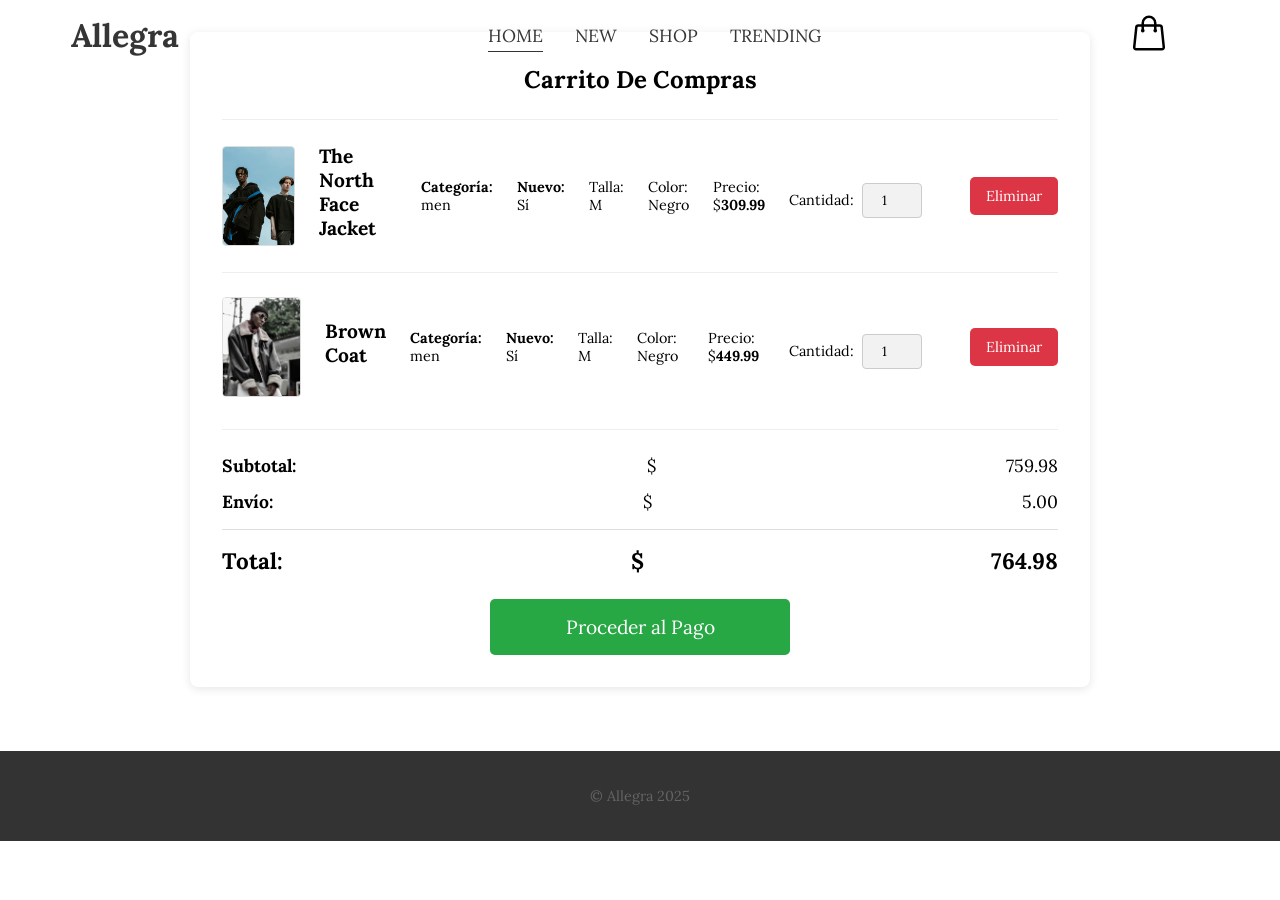
==== commit 8e8f5a2d: "Corrección de el carrito" ====
--- a/cart.html
+++ b/cart.html
@@ -1,110 +1,115 @@
-<!DOCTYPE html>Add commentMore actions
+<!DOCTYPE html>
 <html lang="es">
-<head>
-    <meta charset="UTF-8">
-    <meta name="viewport" content="width=device-width, initial-scale=1.0">
+  <head>
+    <meta charset="UTF-8" />
+    <meta name="viewport" content="width=device-width, initial-scale=1.0" />
     <title>Carrito de Compras - Allegra</title>
-    <link rel="stylesheet" href="asset/styles.css">
-    <link rel="stylesheet" href="asset/css/stylesCart.css">
-</head>
-<body>
-    <header>
-        <div class="container">
-            <h1 class="logo">Allegra</h1>
-            <div class="search-bar">
-                <input type="text" placeholder="Search...">
-            </div>
-            <nav>
-                <ul>
-                    <li><a href="#product-grid">Ver todo</a></li>
-                    <li><a href="men.html">Hombres</a></li>
-                    <li><a href="woman.html">Mujeres</a></li>
-                    <li><a href="#">Casual</a></li>
-                    <li><a href="#">Elegante</a></li>
-                </ul>
-            </nav>
-            <div class="container-icon">
-                <a href="cart.html">
-                    <svg xmlns="http://www.w3.org/2000/svg" fill="none" viewBox="0 0 24 24" stroke-width="1.5"
-                    stroke="currentColor" class="icon-cart">
-                    <path stroke-linecap="round" stroke-linejoin="round"
-                        d="M15.75 10.5V6a3.75 3.75 0 1 0-7.5 0v4.5m11.356-1.993 1.263 12c.07.665-.45 1.243-1.119 1.243H4.25a1.125 1.125 0 0 1-1.12-1.243l1.264-12A1.125 1.125 0 0 1 5.513 7.5h12.974c.576 0 1.059.435 1.119 1.007ZM8.625 10.5a.375.375 0 1 1-.75 0 .375.375 0 0 1 .75 0Zm7.5 0a.375.375 0 1 1-.75 0 .375.375 0 0 1 .75 0Z" />
-                </svg>
-                </a>
-                <a href="login.html">
-                    <svg xmlns="http://www.w3.org/2000/svg" fill="none" viewBox="0 0 24 24" stroke-width="1.5"
-                        stroke="currentColor" class="icon-user">
-                        <path stroke-linecap="round" stroke-linejoin="round"
-                            d="M15.75 6a3.75 3.75 0 1 1-7.5 0 3.75 3.75 0 0 1 7.5 0ZM4.501 20.118a7.5 7.5 0 0 1 14.998 0A17.933 17.933 0 0 1 12 21.75c-2.676 0-5.216-.584-7.499-1.632Z" />
-                    </svg>
-                </a>
-                <div class="count-products">
-                    <span id="contador-productos"></span>
-                </div>
-            </div>
+    
+    <link
+    rel="stylesheet"
+    href="https://fonts.googleapis.com/css2?family=Material+Symbols+Rounded:opsz,wght,FILL,GRAD@48,400,0,0"
+    />
+    
+    <!-- CSS -->
+    <link rel="stylesheet" href="asset/css/stylesCart.css" />
+    <link rel="stylesheet" href="asset/css/styles.css" />
+    <link rel="stylesheet" href="asset/css/swiper.css" />
+  </head>
+  <body>
+    <!-- ============= Header ============= -->
+    <header class="header">
+      <nav class="header__container container">
+        <div class="header__logo">
+          <h1><a href="./">Allegra</a></h1>
         </div>
+        <ul class="header__links">
+          <li class="header__link">
+            <a href="#home" class="active">home</a>
+          </li>
+          <li class="header__link">
+            <a href="#new">new</a>
+          </li>
+          <li class="header__link">
+            <a href="#shop">shop</a>
+          </li>
+          <li class="header__link">
+            <a href="#trending">trending</a>
+          </li>
+        </ul>
+        <div class="container-icon">
+          <a href="cart.html">
+            <svg
+              xmlns="http://www.w3.org/2000/svg"
+              fill="none"
+              viewBox="0 0 24 24"
+              stroke-width="1.5"
+              stroke="currentColor"
+              class="icon-cart"
+            >
+              <path
+                stroke-linecap="round"
+                stroke-linejoin="round"
+                d="M15.75 10.5V6a3.75 3.75 0 1 0-7.5 0v4.5m11.356-1.993 1.263 12c.07.665-.45 1.243-1.119 1.243H4.25a1.125 1.125 0 0 1-1.12-1.243l1.264-12A1.125 1.125 0 0 1 5.513 7.5h12.974c.576 0 1.059.435 1.119 1.007ZM8.625 10.5a.375.375 0 1 1-.75 0 .375.375 0 0 1 .75 0Zm7.5 0a.375.375 0 1 1-.75 0 .375.375 0 0 1 .75 0Z"
+              />
+            </svg>
+          </a>
+          <a href="login.html">
+            <svg
+              xmlns="http://www.w3.org/2000/svg"
+              fill="none"
+              viewBox="0 0 24 24"
+              stroke-width="1.5"
+              stroke="currentColor"
+              class="icon-user"
+            >
+              <path
+                stroke-linecap="round"
+                stroke-linejoin="round"
+                d="M15.75 6a3.75 3.75 0 1 1-7.5 0 3.75 3.75 0 0 1 7.5 0ZM4.501 20.118a7.5 7.5 0 0 1 14.998 0A17.933 17.933 0 0 1 12 21.75c-2.676 0-5.216-.584-7.499-1.632Z"
+              />
+            </svg>
+          </a>
+        </div>
+
+        <div class="header__btn">
+          <span style="--i: 0"></span>
+          <span style="--i: 10"></span>
+          <span style="--i: 20"></span>
+        </div>
+      </nav>
     </header>
 
     <main>
-        <section class="cart-container">
-            <h2>Carrito de Compras</h2>
+      <section class="cart-container">
+        <h2>Carrito de Compras</h2>
 
-            <div class="cart-items">
-                <div class="cart-item">
-                    <img src="asset/images/tide_trasher_x-EAp7LSPhg6c-unsplash.jpg" alt="Camiseta">
-                    <div class="item-details">
-                        <h3>Camiseta</h3>
-                        <p>Talla: M</p>
-                        <p>Color: Blanco</p>
-                        <p>Precio: $<span class="item-price">19.99</span></p>
-                        <div class="item-quantity">
-                            <label for="qty-1">Cantidad:</label>
-                            <input type="number" id="qty-1" value="1" min="1" onchange="updateCart()">
-                        </div>
-                        <button class="remove-item" onclick="removeItem(this)">Eliminar</button>
-                    </div>
-                </div>
+        <div class="cart-items">
+          <!-- Los productos del carrito se cargarán dinámicamente desde la API -->
+        </div>
 
-                <div class="cart-item">
-                    <img src="asset/images/ryanwar-hanif-sgvT6QGJhfY-unsplash.jpg" alt="Jeans">
-                    <div class="item-details">
-                        <h3>Jeans</h3>
-                        <p>Talla: 32</p>
-                        <p>Color: Negro</p>
-                        <p>Precio: $<span class="item-price">49.99</span></p>
-                        <div class="item-quantity">
-                            <label for="qty-2">Cantidad:</label>
-                            <input type="number" id="qty-2" value="1" min="1" onchange="updateCart()">
-                        </div>
-                        <button class="remove-item" onclick="removeItem(this)">Eliminar</button>
-                    </div>
-                </div>
-
-                </div>
-
-            <div class="cart-summary">
-                <div class="summary-row">
-                    <span>Subtotal:</span>
-                    $<span id="subtotal">0.00</span>
-                </div>
-                <div class="summary-row">
-                    <span>Envío:</span>
-                    $<span id="shipping">5.00</span>
-                </div>
-                <div class="summary-row total">
-                    <span>Total:</span>
-                    $<span id="total">0.00</span>
-                </div>
-                <button class="checkout-button">Proceder al Pago</button>
-            </div>
-        </section>
+        <div class="cart-summary">
+          <div class="summary-row">
+            <span>Subtotal:</span>
+            $<span id="subtotal">0.00</span>
+          </div>
+          <div class="summary-row">
+            <span>Envío:</span>
+            $<span id="shipping">5.00</span>
+          </div>
+          <div class="summary-row total">
+            <span>Total:</span>
+            $<span id="total">0.00</span>
+          </div>
+          <button class="checkout-button">Proceder al Pago</button>
+        </div>
+      </section>
     </main>
     <footer>
-        <div class="container">
-            <p>&copy; Allegra 2025</p>
-        </div>
+      <div class="container">
+        <p>&copy; Allegra 2025</p>
+      </div>
     </footer>
 
     <script src="asset/js/scriptCart.js"></script>
-</body>
-</html>+  </body>
+</html>
--- a/asset/css/stylesCart.css
+++ b/asset/css/stylesCart.css
@@ -1,14 +1,14 @@
 /* Estilos básicos para el cuerpo y la fuente */
 body {
-    font-family: 'Playfair Display', serif;
+  font-family: 'Playfair Display', serif;
   margin: 0;
   padding: 0;
-  background-color: #222;
+  background-color: #ffffff;
   color: #ffffff;
   display: flex;
   flex-direction: column;
   min-height: 100vh;
-}c
+}
 
 /* Estilos para el encabezado */
 header {
@@ -42,17 +42,6 @@
     position: relative;
 }
 
-.search-bar input {
-    width: 100%;
-    padding: 12px 15px;
-    margin: 10px 0;
-    border: none;
-    border-radius: 10px;
-    background: rgba(255, 255, 255, 0.3);
-    color: #000000;
-    
-}
-
 .icon-cart {
     width: 40px;
     height: 40px;
@@ -85,23 +74,6 @@
     font-size: 12px;
 }
 
-header nav {
-    display: flex;
-    flex-direction: column;
-    text-align: center;
-    padding-bottom: 25px;
-}
-
-header a {
-    padding: 5px 12px;
-    text-decoration: none;
-    font-weight: bold;
-    color: black;
-}
-
-header a:hover {
-    color: grey;
-}
 
 @media(min-width:720px) {
     header {
@@ -142,7 +114,7 @@
 .cart-container {
   max-width: 900px;
   margin: 2rem auto;
-  background-color: #222;
+  background-color: #ffffff;
   padding: 2rem;
   border-radius: 8px;
   box-shadow: 0 2px 10px rgba(0, 0, 0, 0.1);
@@ -152,7 +124,7 @@
 
 .cart-container h2 {
   text-align: center;
-  color: #333;
+  color: #000000;
   margin-bottom: 1.5rem;
 }
 
@@ -186,23 +158,26 @@
 
 .item-details {
   flex-grow: 1;
+  display: flex;
+  flex-direction: column;
+  align-items: flex-start;
 }
 
 .item-details h3 {
   margin: 0 0 0.5rem 0;
   font-size: 1.2rem;
-  color: #ffffff;
+  color: #000000;
 }
 
 .item-details p {
   margin: 0.3rem 0;
-  color: #ffffff;
+  color: #000000;
   font-size: 0.9rem;
 }
 
 .item-details .item-price {
   font-weight: bold;
-  color: #ffffff;
+  color: #000000;
 }
 
 .item-quantity {
@@ -214,7 +189,7 @@
 .item-quantity label {
   margin-right: 0.5rem;
   font-size: 0.9rem;
-  color: #ffffff;
+  color: #000000;
 }
 
 .item-quantity input[type="number"] {
@@ -223,7 +198,7 @@
   border: 1px solid #ccc;
   border-radius: 4px;
   text-align: center;
-  background-color: #222831;
+  background-color: #f2f2f2;
 }
 
 .remove-item {
@@ -235,12 +210,38 @@
   cursor: pointer;
   font-size: 0.9rem;
   transition: background-color 0.3s ease;
-  margin-left: 1.5rem;
-  
+  margin-left: 0;
+  margin-top: 1rem;
+  display: block;
+  width: 100%;
+  max-width: 150px;
+  text-align: center;
 }
 
 .remove-item:hover {
   background-color: #c82333;
+}
+
+.item-details {
+  flex-grow: 1;
+  display: flex;
+  flex-direction: column;
+  align-items: flex-start;
+}
+
+@media (min-width: 600px) {
+  .item-details {
+    flex-direction: row;
+    align-items: center;
+    gap: 1.5rem;
+  }
+  .remove-item {
+    margin-top: 0;
+    margin-left: 1.5rem;
+    width: auto;
+    max-width: none;
+    display: inline-block;
+  }
 }
 
 /* Estilos para el resumen del carrito */
@@ -256,17 +257,18 @@
   justify-content: space-between;
   margin-bottom: 0.8rem;
   font-size: 1.1rem;
+  color : #000000;
 }
 
 .summary-row span:first-child {
   font-weight: bold;
-  color: #ffffff;
+  color: #000000;
 }
 
 .summary-row.total {
   font-size: 1.4rem;
   font-weight: bold;
-  color: #ffffff;
+  color: #000000;
   border-top: 1px solid #ddd;
   padding-top: 1rem;
   margin-top: 1rem;
--- a/asset/css/styles.css
+++ b/asset/css/styles.css
@@ -0,0 +1,773 @@
+@import url("/asset/css/variables.css");
+
+* {
+    padding: 0;
+    margin: 0;
+    box-sizing: border-box;
+    scroll-behavior: smooth;
+    font-family: var(--font-family-lora);
+}
+
+
+/* ============= START HEADER ============= */
+
+.header {
+    display: flex;
+    align-items: center;
+    position: fixed;
+    top: 0;
+    height: var(--header-height);
+    background-color: transparent;
+    transition: background var(--default-duration) ease;
+    z-index: 1000;
+}
+
+.header__container {
+    display: flex;
+    justify-content: space-between;
+    align-items: center;
+    padding: 0 var(--padding-1);
+}
+
+.header__logo h1 {
+    color: var(--black-75);
+    font-size: var(--font-size-2);
+}
+
+.header__links {
+    list-style: none;
+    display: flex;
+}
+
+.header__link {
+    position: relative;
+    padding: var(--padding-1);
+    font-size: calc(var(--font-size-1) * 1.1);
+    color: var(--black-75);
+    text-transform: uppercase;
+}
+
+.header__link a {
+    position: relative;
+}
+
+.header__link a::after {
+    content: "";
+    position: absolute;
+    bottom: -15px;
+    left: 0;
+    width: 100%;
+    height: 1px;
+    background-color: var(--black-75);
+    opacity: 0;
+    transition: all var(--default-duration) ease;
+}
+
+.header__link a:hover::after,
+.header__link a.active::after {
+    bottom: -5px;
+    opacity: 1;
+}
+
+.container-icon {
+    position: relative;
+}
+.icon-cart {
+    width: 40px;
+    height: 40px;
+
+}
+.icon-cart:hover {
+    cursor: pointer;
+    color: gray;
+}
+
+.icon-user {
+    width: 40px;
+    height: 40px;
+}
+
+.icon-user:hover {
+    cursor: pointer;
+    color: gray;
+}
+
+.header__btn {
+    display: none;
+    flex-direction: column;
+    position: relative;
+    width: 30px;
+    height: 20px;
+    cursor: pointer;
+}
+
+.header__btn span {
+    position: absolute;
+    top: calc(var(--i) * 1px);
+    width: 100%;
+    height: 1px;
+    background-color: var(--black-100);
+    transition: all var(--default-duration) ease;
+}
+
+.menu-toggled .header__btn span:nth-child(1) {
+    transform: rotate(-45deg);
+    top: 10px;
+}
+
+.menu-toggled .header__btn span:nth-child(2) {
+    opacity: 0;
+}
+
+.menu-toggled .header__btn span:nth-child(3) {
+    transform: rotate(45deg);
+    top: 10px;
+}
+
+@media screen and (max-width: 768px) {
+    .header__btn {
+        display: flex;
+    }
+
+    .header__links {
+        position: fixed;
+        flex-direction: column;
+        align-items: center;
+        row-gap: 1.5rem;
+        top: var(--header-height);
+        left: -200%;
+        bottom: 0;
+        min-width: 240px;
+        width: 100%;
+        max-width: 300px;
+        background-color: var(--white-100-opcty-212);
+        border: 1px solid var(--white-95);
+        transition: left var(--default-duration) ease;
+    }
+
+    .menu-toggled .header__links {
+        left: 0;
+    }
+}
+
+/* ============= END HEADER ============= */
+
+/* ============= START HOME SECTION ============= */
+
+.home {
+    position: relative;
+    height: var(--full-view-height);
+    padding-top: var(--header-height);
+}
+
+.home__content {
+    display: flex;
+    width: 100%;
+    height: 100%;
+}
+
+.home__slide {
+    height: var(--full-view-height);
+    width: 100%;
+    background-color: var(--white-100);
+}
+
+.home__image {
+    width: 100%;
+    height: 100%;
+    transform: translateY(100px) scale(0.5);
+    opacity: 0;
+    transition: transform var(--fast-duration) ease, opacity var(--fast-duration) ease;
+}
+
+.home__slide.reveal .home__image {
+    transform: translateY(0) scale(1);
+    opacity: 1;
+}
+
+.home__image img {
+    object-fit: contain !important;
+}
+
+.home__description {
+    display: flex;
+    flex-direction: column;
+    position: absolute;
+    width: 100%;
+    top: 40%;
+    left: 50%;
+    transform: translate(-50%, -50%);
+    text-align: center;
+}
+
+.home__sub-heading {
+    font-size: clamp(var(--font-size-1-5), 4vw, var(--font-size-2));
+    font-weight: var(--font-sime-bold);
+    text-transform: capitalize;
+    color: var(--dark-lead);
+    transform: scaleX(0.2);
+    opacity: 0;
+    transition: transform var(--fast-duration) ease, opacity var(--fast-duration) ease;
+}
+
+.home__heading {
+    font-size: clamp(var(--font-size-2-5), 6vw, var(--font-size-3) * 1.5);
+    color: var(--black-100);
+    text-transform: capitalize;
+    transform: scaleX(0.2);
+    opacity: 0;
+    transition: transform var(--fast-duration) ease, opacity var(--fast-duration) ease;
+    transition-delay: 0.5s;
+}
+
+.home__slide.reveal :where(.home__sub-heading, .home__heading) {
+    transform: scaleX(1);
+    opacity: 1;
+}
+
+.shop-btn {
+    display: block;
+    position: absolute;
+    top: 70%;
+    left: 50%;
+    transform: translate(-50%, -50%);
+    padding: var(--padding-1) var(--padding-3);
+    background-color: var(--dark-lead);
+    font-weight: var(--font-sime-bold);
+    color: var(--white-100);
+    text-transform: uppercase;
+    white-space: nowrap;
+    z-index: 20;
+    transition: background var(--default-duration) ease;
+}
+
+.shop-btn:hover {
+    background-color: var(--dark-lead-hover);
+}
+
+.go-down-btn {
+    display: flex;
+    align-items: center;
+    justify-content: center;
+    position: absolute;
+    bottom: 50px;
+    right: 15%;
+    width: 90px;
+    height: 90px;
+    z-index: 20;
+    transition: transform var(--default-duration) linear;
+}
+
+.go-down-btn:hover {
+    transform: scale(1.1);
+}
+
+.go-down-btn .icon {
+    font-size: var(--font-size-2);
+}
+
+.go-down-btn .circle-text {
+    position: absolute;
+    width: 100%;
+    height: 100%;
+    animation: rotateText var(--slowest-duration) infinite linear;
+}
+
+.go-down-btn .circle-text span {
+    position: absolute;
+    font-size: calc(var(--font-size-1) / 1.3);
+    top: 0;
+    left: 50%;
+    transform: translate(-50%, -50%);
+    transform-origin: 0 45px;
+}
+
+@keyframes rotateText {
+    from {
+        transform: rotate(360deg);
+    }
+    to {
+        transform: rotate(0deg);
+    }
+}
+
+/* ============= END Home SECTION ============= */
+
+.section__title {
+    text-align: center;
+    font-size: var(--font-size-1-5);
+    margin-bottom: var(--margin-2);
+}
+
+.section__title h1 {
+    text-transform: uppercase;
+}
+
+/* ============= START NEW SECTION ============= */
+
+.new {
+    padding: calc(var(--padding-3) * 1.3) 0;
+    min-height: var(--full-view-height);
+}
+
+@media screen and (max-width: 992px) {
+    .new__content {
+        max-width: 600px;
+    }
+}
+
+@media screen and (max-width: 768px) {
+    .new__content {
+        max-width: 300px;
+    }
+}
+
+.swiper-btns {
+    display: flex;
+    justify-content: space-between;
+    margin-bottom: var(--margin-1);
+}
+
+.swiper-btn {
+    display: flex;
+    align-items: center;
+    justify-content: center;
+    position: static !important;
+    width: 40px !important;
+    height: 40px !important;
+}
+
+.swiper-btn::after {
+    display: none;
+}
+
+.new__products {
+    transition-delay: 0s !important;
+}
+
+.product-card {
+    overflow: hidden;
+}
+
+.product-card__image {
+    width: 100%;
+    height: 360px;
+    background-color: var(--white-95);
+    overflow: hidden;
+}
+
+.product-card__image img {
+    transition: transform var(--slowest-duration) ease;
+}
+
+.product-card:hover .product-card__image img {
+    transform: scale(1.2);
+}
+
+.product-card__description {
+    display: flex;
+    flex-direction: column;
+    row-gap: 1rem;
+    position: relative;
+    padding: var(--padding-1) 3px;
+    background-color: var(--white-100);
+}
+
+.product-card__description .row {
+    display: flex;
+    justify-content: space-between;
+    align-items: center;
+}
+
+.product-card__description .border-animation {
+    display: block;
+    position: absolute;
+    background-color: var(--black-100);
+    transition: all var(--default-duration) ease;
+}
+
+.product-card__description .border-animation:nth-of-type(1) {
+    height: 0px;
+    width: 2px;
+    left: 0;
+    top: 0;
+}
+
+.product-card__description .border-animation:nth-of-type(2) {
+    height: 2px;
+    width: 0px;
+    left: 0;
+    bottom: 0;
+}
+
+.product-card__description .border-animation:nth-of-type(3) {
+    height: 0px;
+    width: 2px;
+    right: 0;
+    bottom: 0;
+}
+
+.product-card:hover .product-card__description .border-animation:nth-of-type(1) {
+    height: 100%;
+}
+
+.product-card:hover .product-card__description .border-animation:nth-of-type(2) {
+    width: 100%;
+}
+
+.product-card:hover .product-card__description .border-animation:nth-of-type(3) {
+    height: 100%;
+}
+
+.product-card__btn {
+    transition: color var(--default-duration) ease;
+}
+
+.product-card__btn:hover {
+    color: var(--dark-lead);
+}
+
+.product-card__btn,
+.explore-more {
+    display: flex;
+    align-items: center;
+    column-gap: 5px;
+    width: fit-content;
+    background-color: transparent;
+}
+
+.explore-more span {
+    transition: transform var(--default-duration) ease;
+}
+
+.explore-more:hover span {
+    transform: translateX(2px);
+}
+
+.product-card__title {
+    text-transform: capitalize;
+    font-size: calc(var(--font-size-1-5) / 1.3);
+}
+
+.product-card__price {
+    font-size: calc(var(--font-size-1-5) / 1.3);
+    color: var(--dark-lead);
+}
+
+/* ============= END NEW SECTION ============= */
+
+/* ============= START SHOP SECTION ============= */
+
+.shop {
+    padding: calc(var(--padding-3) * 1.3) 0;
+    min-height: 100vh;
+}
+
+.shop__content {
+    display: flex;
+    flex-direction: column;
+    align-items: center;
+    row-gap: 2rem;
+}
+
+.shop__categories {
+    display: flex;
+    justify-content: center;
+    flex-wrap: wrap;
+    gap: 1rem;
+}
+
+.shop__category {
+    text-transform: capitalize;
+    padding: calc(var(--padding-1) / 2) var(--padding-1);
+}
+
+.shop__category.selected {
+    background-color: var(--black-100);
+    color: var(--white-100) !important;
+}
+
+.shop__products {
+    display: flex;
+    flex-wrap: wrap;
+    gap: 20px;
+    justify-content: center;
+}
+
+.shop__product {
+    width: 100%;
+    max-width: 268px;
+}
+
+.shop__product.hide {
+    display: none;
+}
+
+/* ============= END SHOP SECTION ============= */
+
+/* ============= START BRANDS SECTION ============= */
+
+.brands {
+    padding: calc(var(--padding-3) * 1.3) 0;
+}
+
+.brands__container {
+    display: flex;
+    justify-content: center;
+    gap: 3rem;
+    flex-wrap: wrap;
+}
+
+.brands__logo {
+    width: 150px;
+    background-color: var(--white-95);
+    padding: 10px;
+}
+
+.brands__logo img {
+    aspect-ratio: 3/2;
+    object-fit: contain;
+}
+
+/* ============= END  BRANDS SECTION ============= */
+
+/* ============= START TRENDING SECTION ============= */
+
+.trending {
+    padding: calc(var(--padding-3) * 1.3) 0;
+    min-height: 100vh;
+    background-color: var(--white-95);
+}
+
+.trending__container {
+    padding: 0 !important;
+}
+
+.trending__content {
+    width: 100%;
+    height: 100vh;
+}
+
+.trending__product {
+    display: flex !important;
+    width: 100% !important;
+    height: 100% !important;
+    column-gap: 2rem;
+    background-color: var(--white-95);
+    position: relative;
+}
+
+.trending__product__image {
+    width: 50%;
+    height: 100%;
+}
+
+.trending__product__description {
+    display: flex;
+    flex-direction: column;
+    padding: clamp(var(--padding-1), 6vw, var(--padding-3));
+    padding-right: var(--padding-1);
+    margin-top: clamp(var(--padding-1), 6vw, var(--padding-3));
+    width: 50%;
+}
+
+.trending__product__text h1 {
+    margin-bottom: calc(var(--margin-1) / 2);
+    font-size: clamp(var(--font-size-2), 6vw, var(--font-size-3));
+}
+
+.trending__product__text h1 span {
+    color: var(--dark-lead);
+}
+
+.trending__product__text h1 p {
+    font-size: clamp(var(--font-size-2), 6vw, var(--font-size-2-5));
+}
+
+.trending__product__text .category {
+    font-size: var(--font-size-1);
+    font-weight: var(--font-sime-bold);
+    font-variant: small-caps;
+    color: var(--black-4\13);
+    margin-bottom: var(--margin-2);
+}
+
+.trending__product__text .desc {
+    margin-bottom: var(--margin-3);
+    font-size: clamp(var(--font-size-1), 4vw, var(--font-size-1) * 1.2);
+    letter-spacing: 0.06em;
+    line-height: 1.4em;
+}
+
+@media screen and (max-width: 992px) {
+    .trending__product__image {
+        width: 100%;
+    }
+    .trending__product__description {
+        position: absolute;
+        width: 100%;
+        height: 100%;
+        margin-top: 0;
+        justify-content: center;
+        text-align: center;
+        background-color: var(--white-100-opcty-163);
+    }
+    .trending__product__text .desc {
+        display: -webkit-box;
+        -webkit-box-orient: vertical;
+        -webkit-line-clamp: 5;
+        overflow: hidden;
+    }
+}
+
+/* ============= END TRENDING SECTION ============= */
+
+/* ============= START SUBSCRIBE SECTION ============= */
+
+.subscribe {
+    position: relative;
+    padding: calc(var(--padding-3) * 1.3) 0;
+    background-image: url("images/duong-thinh-uEKAEX7jr9g-unsplash.jpg");
+    background-position: center;
+    background-size: cover;
+}
+
+.subscribe::before {
+    content: "";
+    position: absolute;
+    background-color: var(--black-100-opcty-71);
+    top: 0;
+    left: 0;
+    right: 0;
+    bottom: 0;
+}
+
+.subscribe .section__title {
+    color: var(--white-100);
+    position: relative;
+    z-index: 10;
+}
+
+.subscribe__container {
+    display: flex;
+    flex-direction: column;
+    align-items: center;
+    row-gap: 1rem;
+    position: relative;
+    z-index: 10;
+}
+
+.subscribe__text {
+    text-transform: capitalize;
+    font-size: var(--font-size-1-5);
+    text-align: center;
+    color: var(--white-100);
+}
+
+.form {
+    display: flex;
+    flex-wrap: wrap;
+    justify-content: center;
+    gap: 1rem;
+    width: 100%;
+}
+
+.form__input {
+    font-size: var(--font-size-1);
+    border: 2px solid var(--white-100);
+    outline: none;
+    background-color: transparent;
+    padding: calc(var(--padding-1) / 2);
+    min-width: 230px;
+    width: 100%;
+    max-width: 350px;
+    color: var(--white-100);
+}
+
+.form__input::placeholder {
+    color: var(--white-85);
+}
+
+.form__btn {
+    padding: calc(var(--padding-1) / 2) var(--padding-1);
+}
+
+/* ============= END SUBSCRIBE SECTION ============= */
+
+/* ============= START FOOTER ============= */
+
+.footer {
+    background-color: var(--white-95);
+    padding-top: calc(var(--padding-3) * 1.3);
+}
+
+.footer__container {
+    display: flex;
+    flex-wrap: wrap;
+    gap: 3rem;
+    justify-content: space-between;
+    padding-bottom: calc(var(--padding-3) * 1.3);
+}
+
+.footer__col {
+    flex-basis: 230px;
+}
+
+.footer__links {
+    list-style: none;
+}
+
+.footer__link {
+    margin: calc(var(--margin-1) / 1.5) 0;
+}
+
+.footer__link a {
+    display: flex;
+    column-gap: 10px;
+}
+
+.footer__copyRight {
+    text-align: center;
+    padding: var(--padding-1) 0;
+    border-top: 2px solid var(--black-4\13);
+}
+
+.footer__copyRight span {
+    color: var(--dark-lead);
+    font-weight: var(--font-sime-bold);
+}
+
+@media screen and (max-width: 584px) {
+    .footer__container {
+        justify-content: center;
+    }
+}
+
+/* ============= END FOOTER ============= */
+
+/* ============= SCROLL UP ============= */
+
+.scroll-up {
+    display: flex;
+    align-items: center;
+    justify-content: center;
+    padding: calc(var(--padding-1) / 2);
+    position: fixed;
+    bottom: 0px;
+    right: 30px;
+    opacity: 0;
+    pointer-events: none;
+    z-index: -1;
+    transition: all var(--default-duration) ease;
+}
+
+.scroll-up.show {
+    bottom: 30px;
+    opacity: 1;
+    pointer-events: all;
+    z-index: 500;
+}
+
+
+
+
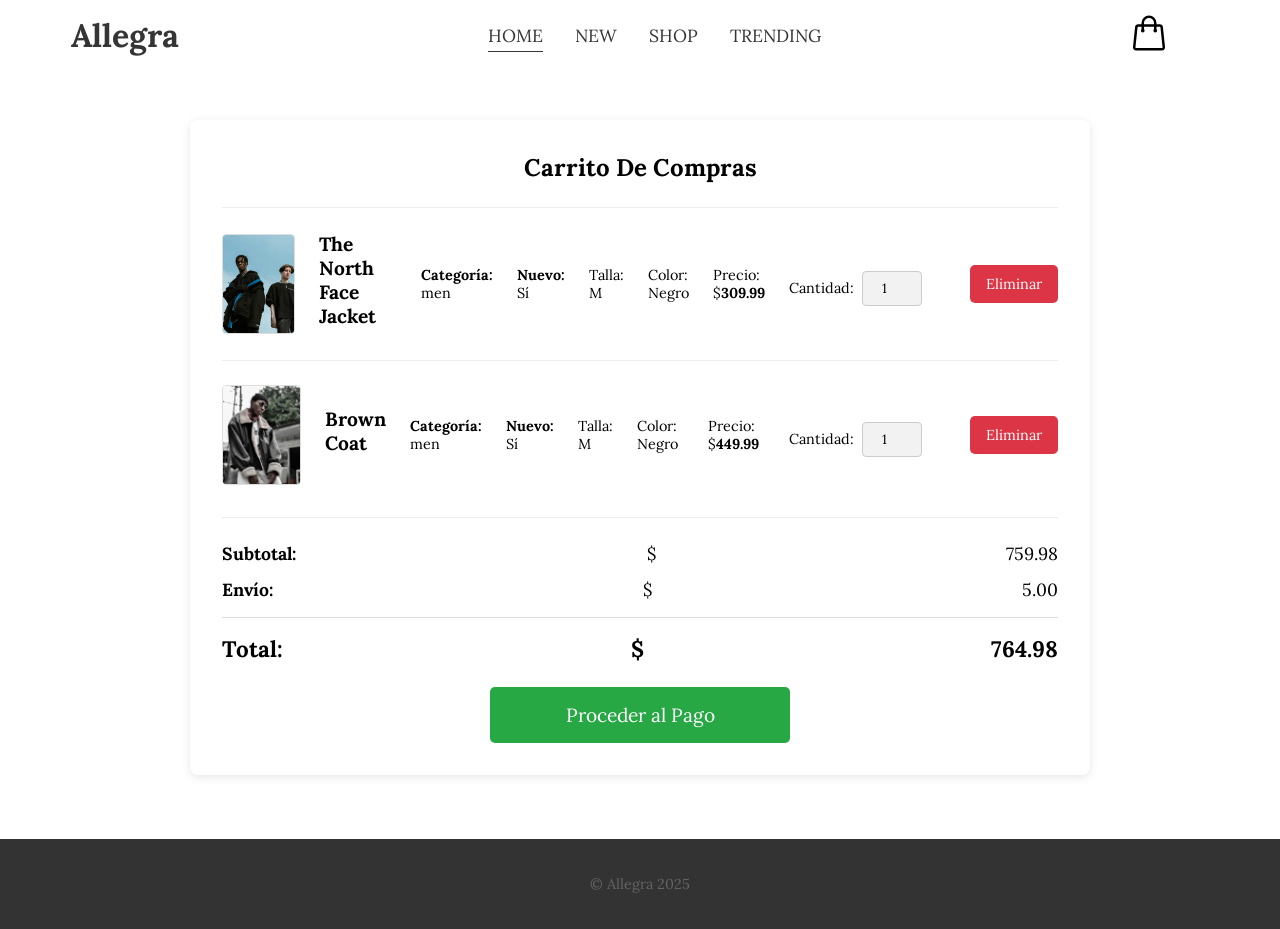
==== commit 0d7d7de6: "Cambios en detalles de producto y intentos en login" ====
--- a/cart.html
+++ b/cart.html
@@ -112,4 +112,4 @@
 
     <script src="asset/js/scriptCart.js"></script>
   </body>
-</html>
+</html>
--- a/asset/css/stylesCart.css
+++ b/asset/css/stylesCart.css
@@ -114,6 +114,7 @@
 .cart-container {
   max-width: 900px;
   margin: 2rem auto;
+  margin-top: 120px;
   background-color: #ffffff;
   padding: 2rem;
   border-radius: 8px;
--- a/asset/css/styles.css
+++ b/asset/css/styles.css
@@ -627,7 +627,7 @@
 .subscribe {
     position: relative;
     padding: calc(var(--padding-3) * 1.3) 0;
-    background-image: url("images/duong-thinh-uEKAEX7jr9g-unsplash.jpg");
+    background-image: url("/asset/images/duong-thinh-uEKAEX7jr9g-unsplash.jpg");
     background-position: center;
     background-size: cover;
 }
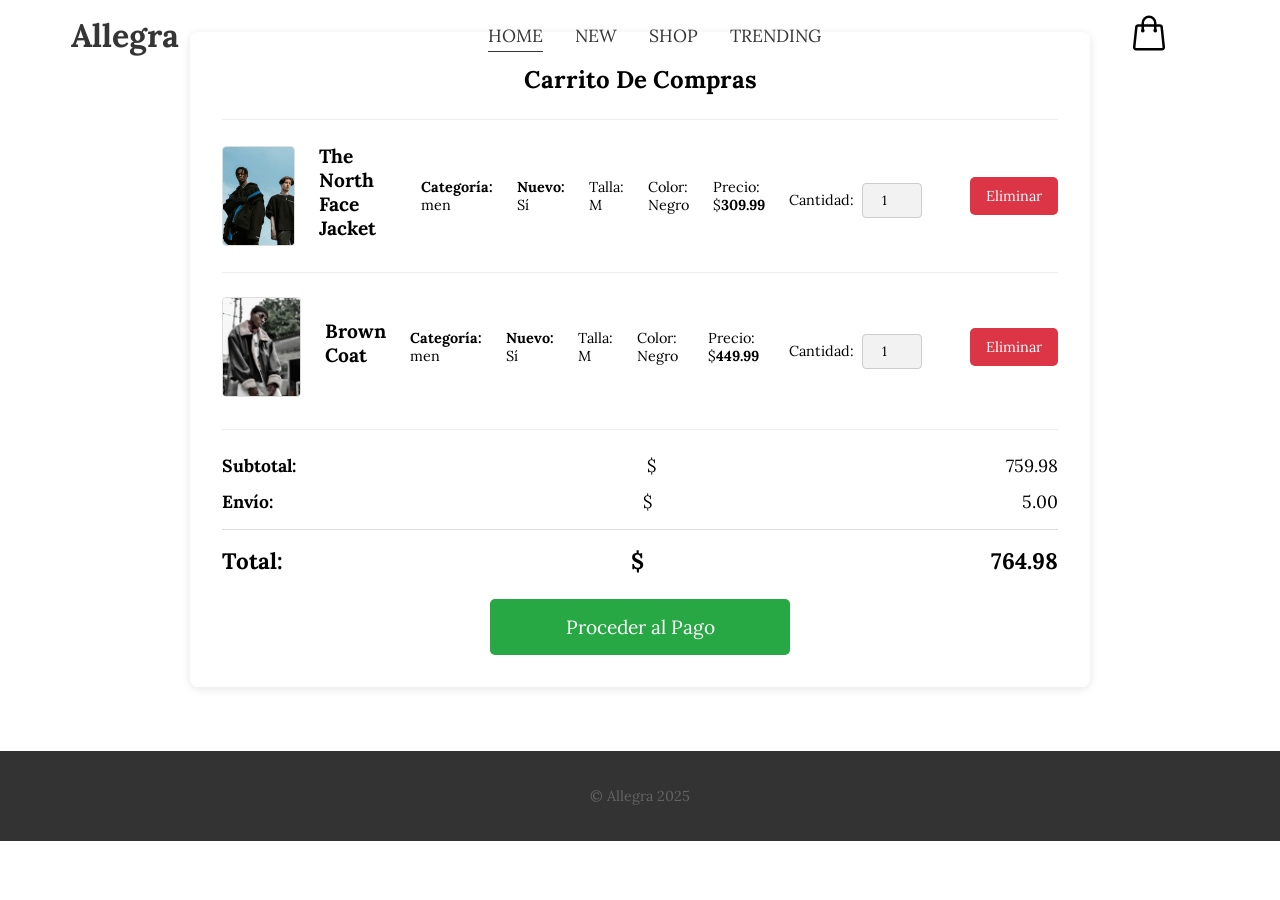
==== commit 244d1f06: "Cambios en product details" ====
--- a/cart.html
+++ b/cart.html
@@ -112,4 +112,8 @@
 
     <script src="asset/js/scriptCart.js"></script>
   </body>
-</html>+<<<<<<< HEAD
+</html>
+=======
+</html>
+>>>>>>> 8e8f5a2d2dde4053f92a000b34da9170d082798f
--- a/asset/css/stylesCart.css
+++ b/asset/css/stylesCart.css
@@ -114,7 +114,10 @@
 .cart-container {
   max-width: 900px;
   margin: 2rem auto;
+<<<<<<< HEAD
   margin-top: 120px;
+=======
+>>>>>>> 8e8f5a2d2dde4053f92a000b34da9170d082798f
   background-color: #ffffff;
   padding: 2rem;
   border-radius: 8px;
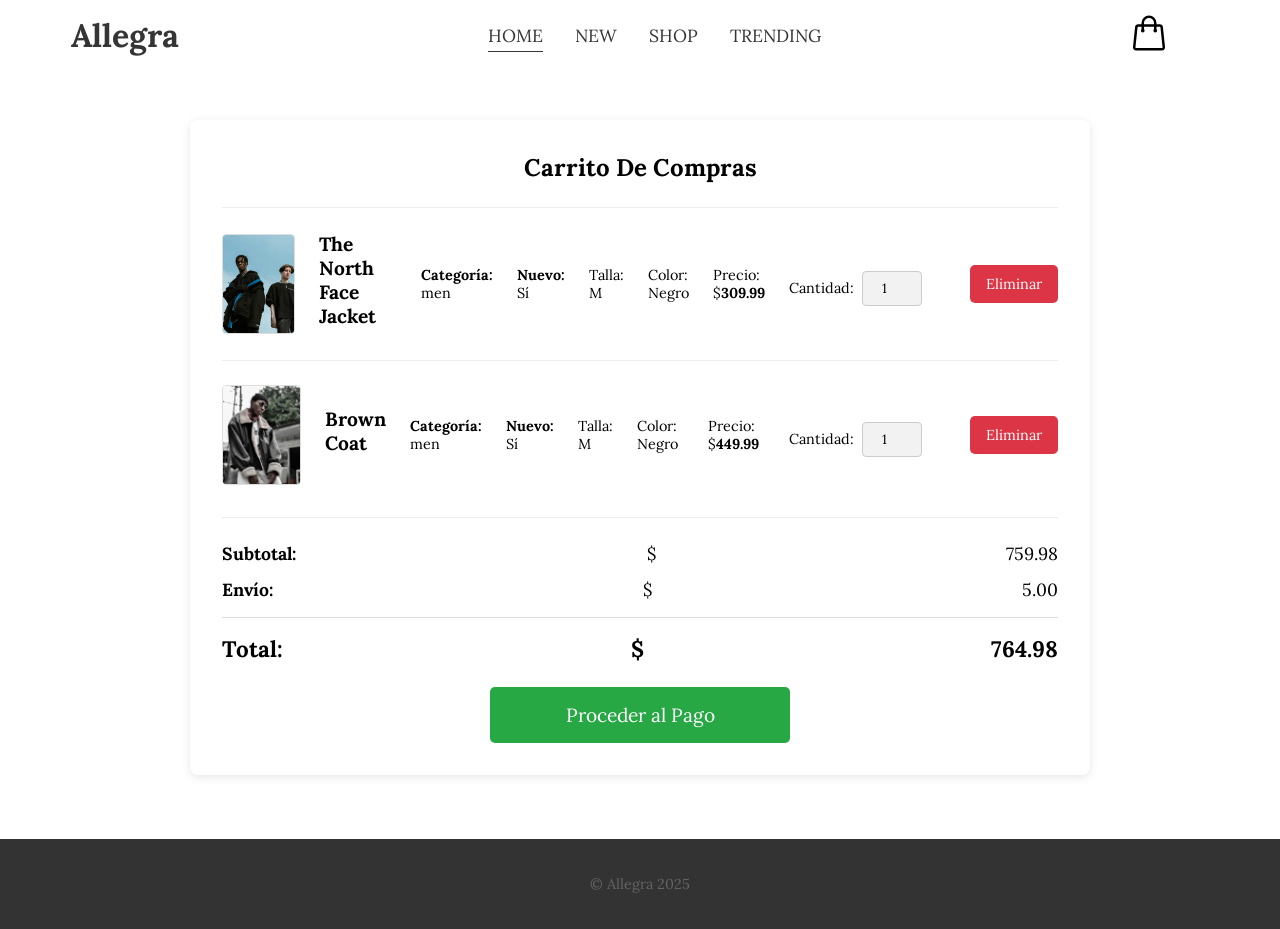
==== commit 07104e4f: "detalles nomas" ====
--- a/cart.html
+++ b/cart.html
@@ -112,8 +112,4 @@
 
     <script src="asset/js/scriptCart.js"></script>
   </body>
-<<<<<<< HEAD
 </html>
-=======
-</html>
->>>>>>> 8e8f5a2d2dde4053f92a000b34da9170d082798f
--- a/asset/css/stylesCart.css
+++ b/asset/css/stylesCart.css
@@ -114,10 +114,7 @@
 .cart-container {
   max-width: 900px;
   margin: 2rem auto;
-<<<<<<< HEAD
   margin-top: 120px;
-=======
->>>>>>> 8e8f5a2d2dde4053f92a000b34da9170d082798f
   background-color: #ffffff;
   padding: 2rem;
   border-radius: 8px;
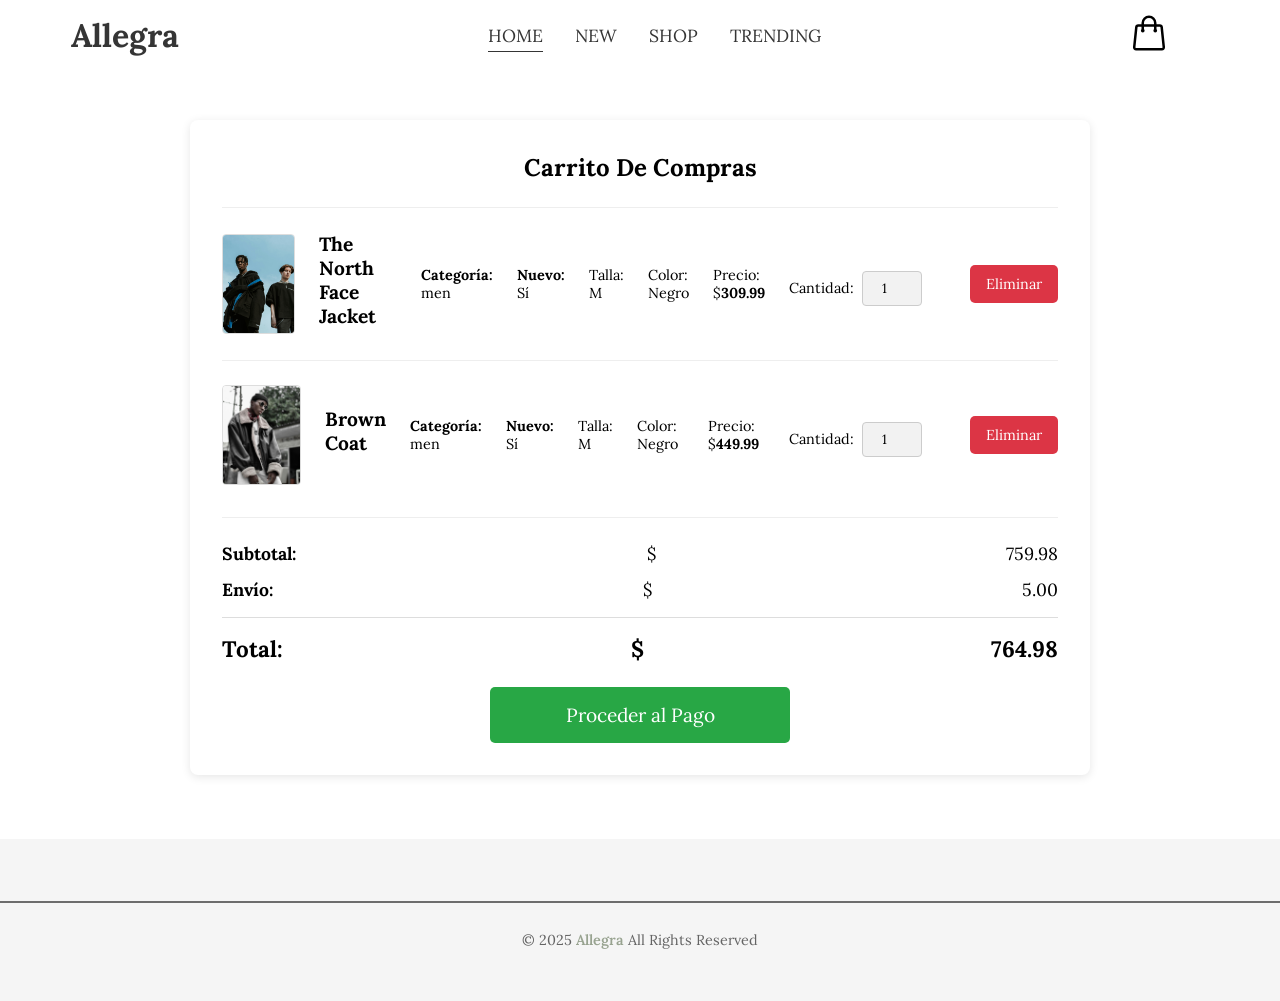
==== commit 6dfb8673: "Refactorizar pequeños detalles en el carrito" ====
--- a/cart.html
+++ b/cart.html
@@ -104,9 +104,10 @@
         </div>
       </section>
     </main>
-    <footer>
-      <div class="container">
-        <p>&copy; Allegra 2025</p>
+    <!-- ============= Footer ============= -->
+    <footer class="footer">
+      <div class="footer__copyRight">
+        <p>&copy; 2025 <span>Allegra</span> All Rights Reserved</p>
       </div>
     </footer>
 
